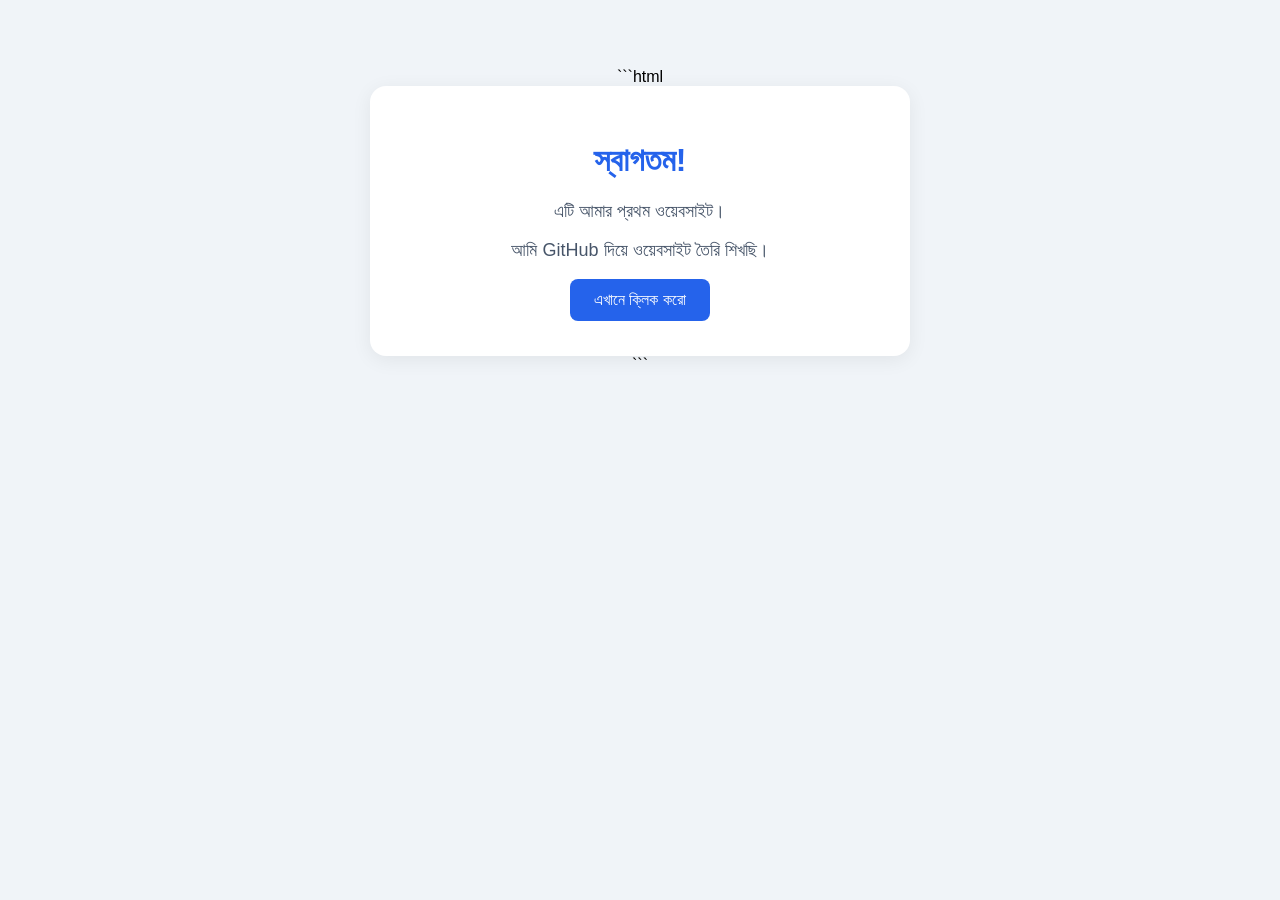
==== index.html @ 1d1d62ef "Add initial HTML structure for the website" ====
```html
<!DOCTYPE html>
<html lang="bn">
<head>
    <meta charset="UTF-8">
    <meta name="viewport" content="width=device-width, initial-scale=1.0">
    <title>আমার প্রথম ওয়েবসাইট</title>
    <style>
        body {
            font-family: Arial, sans-serif;
            background: #f0f4f8;
            text-align: center;
            padding: 60px 20px;
        }
        .card {
            max-width: 500px;
            margin: auto;
            padding: 35px 20px;
            background: white;
            border-radius: 16px;
            box-shadow: 0 4px 20px #0001;
        }
        h1 {
            color: #2563eb;
        }
        p {
            color: #475569;
            font-size: 18px;
        }
        button {
            background: #2563eb;
            color: white;
            border: none;
            padding: 12px 24px;
            border-radius: 8px;
            font-size: 16px;
            cursor: pointer;
        }
    </style>
</head>
<body>
    <div class="card">
        <h1>স্বাগতম!</h1>
        <p>এটি আমার প্রথম ওয়েবসাইট।</p>
        <p>আমি GitHub দিয়ে ওয়েবসাইট তৈরি শিখছি।</p>
        <button onclick="alert('অভিনন্দন! তোমার ওয়েবসাইট কাজ করছে!')">
            এখানে ক্লিক করো
        </button>
    </div>
</body>
</html>
```
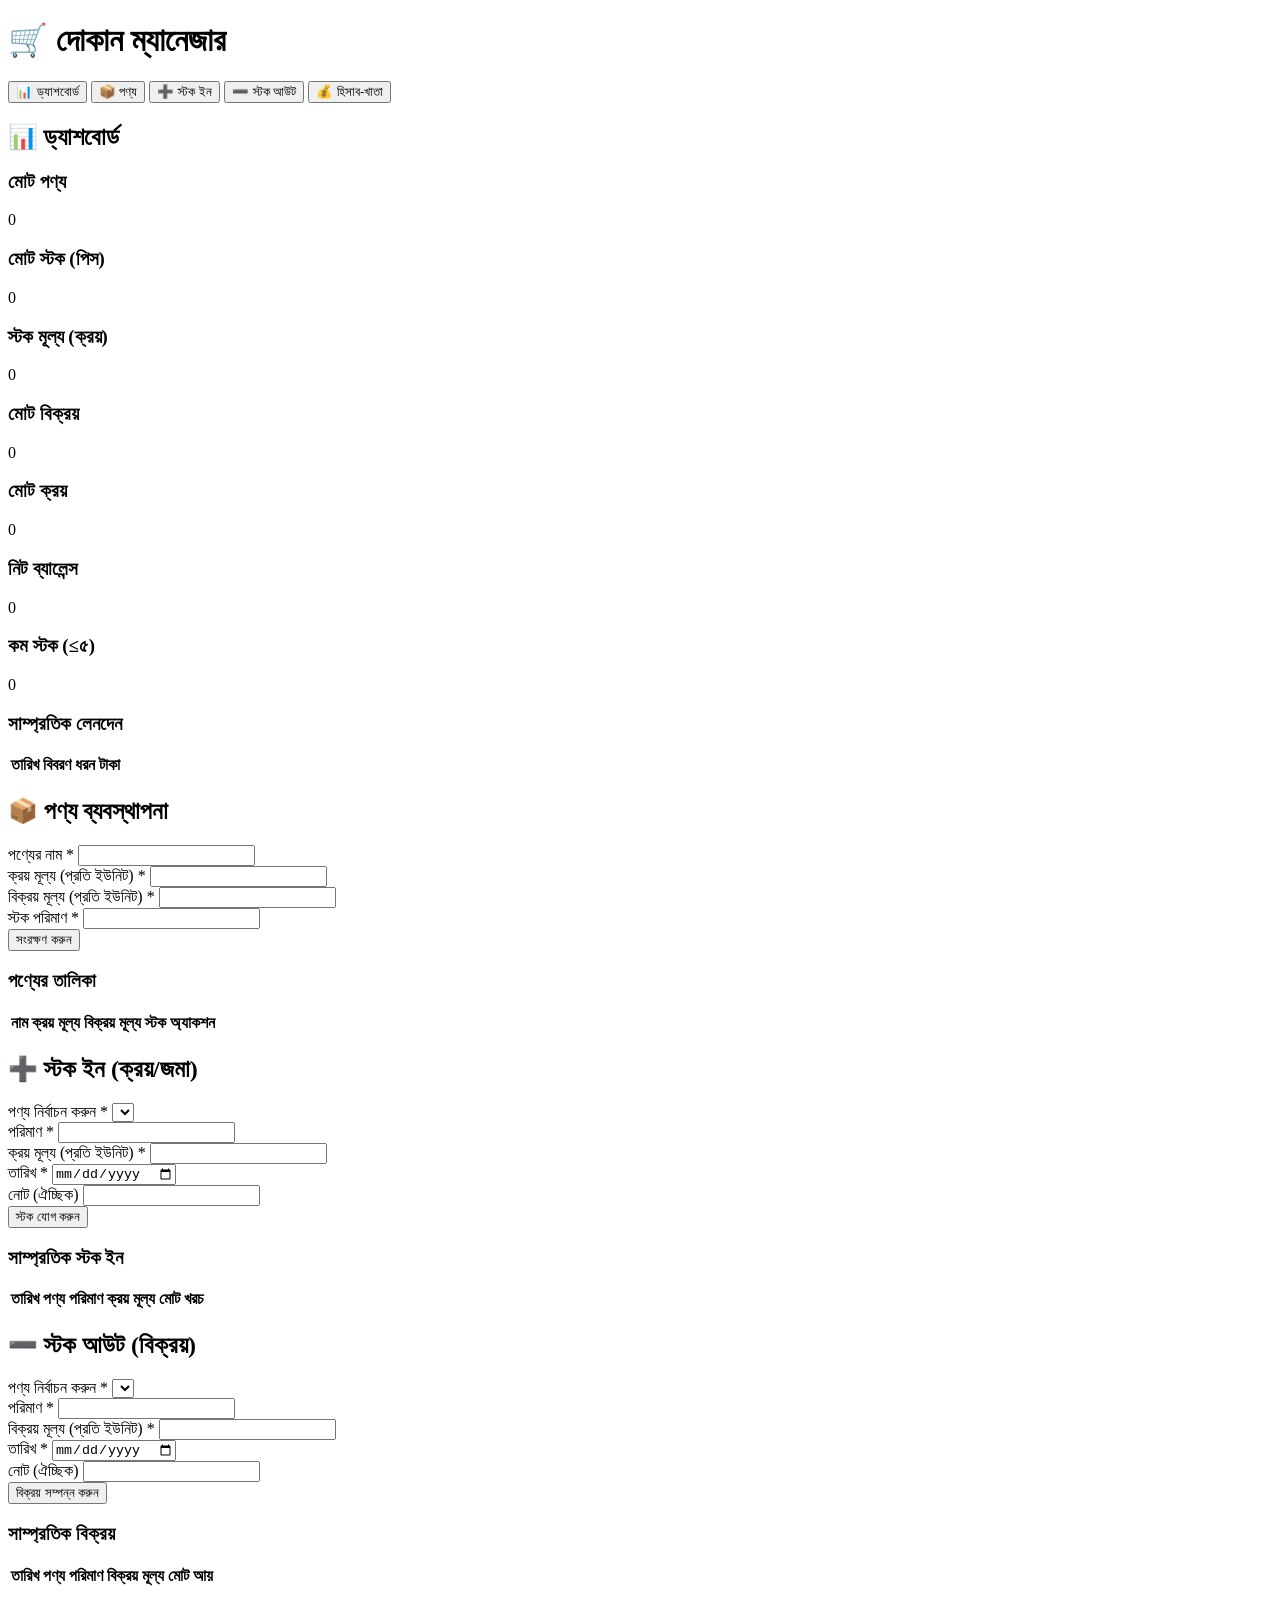
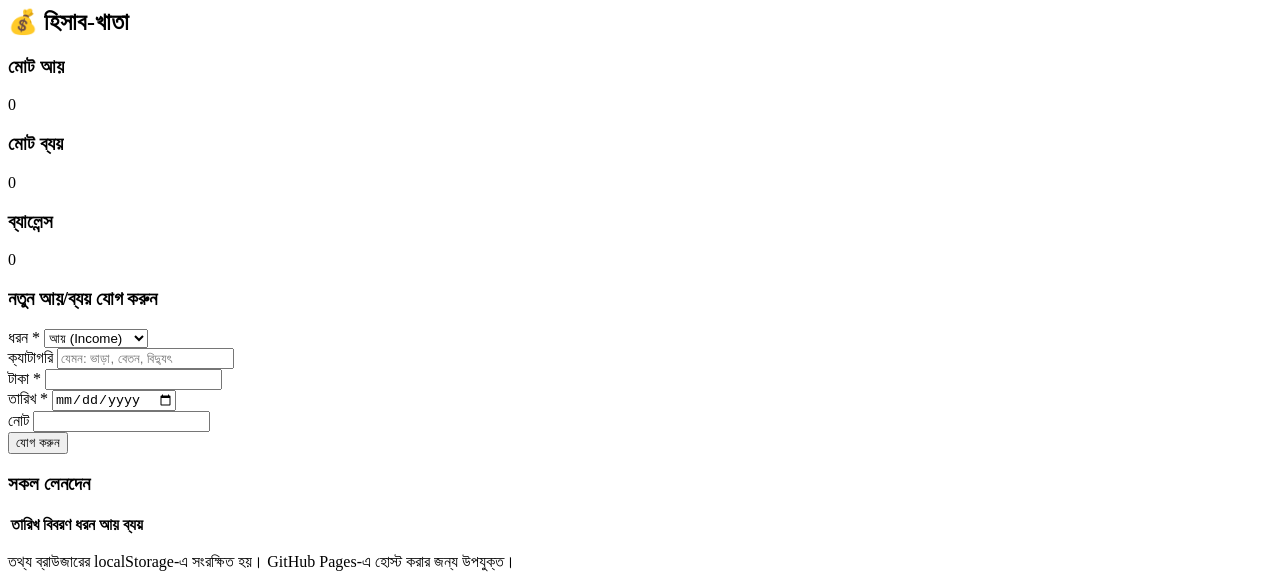
==== commit e716280f: "Add initial HTML structure for shop management app" ====
--- a/index.html
+++ b/index.html
@@ -1,52 +1,218 @@
-```html
 <!DOCTYPE html>
 <html lang="bn">
 <head>
-    <meta charset="UTF-8">
-    <meta name="viewport" content="width=device-width, initial-scale=1.0">
-    <title>আমার প্রথম ওয়েবসাইট</title>
-    <style>
-        body {
-            font-family: Arial, sans-serif;
-            background: #f0f4f8;
-            text-align: center;
-            padding: 60px 20px;
-        }
-        .card {
-            max-width: 500px;
-            margin: auto;
-            padding: 35px 20px;
-            background: white;
-            border-radius: 16px;
-            box-shadow: 0 4px 20px #0001;
-        }
-        h1 {
-            color: #2563eb;
-        }
-        p {
-            color: #475569;
-            font-size: 18px;
-        }
-        button {
-            background: #2563eb;
-            color: white;
-            border: none;
-            padding: 12px 24px;
-            border-radius: 8px;
-            font-size: 16px;
-            cursor: pointer;
-        }
-    </style>
+  <meta charset="UTF-8" />
+  <meta name="viewport" content="width=device-width, initial-scale=1.0" />
+  <title>দোকান ম্যানেজার - Shop & Stock Management</title>
+  <link rel="stylesheet" href="style.css" />
+  <link href="https://fonts.googleapis.com/css2?family=Noto+Sans+Bengali:wght@400;600;700&display=swap" rel="stylesheet" />
 </head>
 <body>
-    <div class="card">
-        <h1>স্বাগতম!</h1>
-        <p>এটি আমার প্রথম ওয়েবসাইট।</p>
-        <p>আমি GitHub দিয়ে ওয়েবসাইট তৈরি শিখছি।</p>
-        <button onclick="alert('অভিনন্দন! তোমার ওয়েবসাইট কাজ করছে!')">
-            এখানে ক্লিক করো
-        </button>
+  <header class="navbar">
+    <div class="nav-container">
+      <h1 class="logo">🛒 দোকান ম্যানেজার</h1>
+      <nav class="nav-links">
+        <button class="nav-btn active" data-target="dashboard">📊 ড্যাশবোর্ড</button>
+        <button class="nav-btn" data-target="products">📦 পণ্য</button>
+        <button class="nav-btn" data-target="stockin">➕ স্টক ইন</button>
+        <button class="nav-btn" data-target="stockout">➖ স্টক আউট</button>
+        <button class="nav-btn" data-target="hisab">💰 হিসাব-খাতা</button>
+      </nav>
     </div>
+  </header>
+
+  <main class="container">
+    <!-- Dashboard -->
+    <section id="dashboard" class="page active">
+      <h2>📊 ড্যাশবোর্ড</h2>
+      <div class="stats-grid">
+        <div class="stat-card"><h3>মোট পণ্য</h3><p id="stat-products">0</p></div>
+        <div class="stat-card"><h3>মোট স্টক (পিস)</h3><p id="stat-stock">0</p></div>
+        <div class="stat-card"><h3>স্টক মূল্য (ক্রয়)</h3><p id="stat-stock-value">0</p></div>
+        <div class="stat-card"><h3>মোট বিক্রয়</h3><p id="stat-sales">0</p></div>
+        <div class="stat-card"><h3>মোট ক্রয়</h3><p id="stat-purchase">0</p></div>
+        <div class="stat-card"><h3>নিট ব্যালেন্স</h3><p id="stat-balance">0</p></div>
+        <div class="stat-card warning"><h3>কম স্টক (≤৫)</h3><p id="stat-low">0</p></div>
+      </div>
+
+      <h3>সাম্প্রতিক লেনদেন</h3>
+      <div class="table-responsive">
+        <table class="data-table">
+          <thead>
+            <tr><th>তারিখ</th><th>বিবরণ</th><th>ধরন</th><th>টাকা</th></tr>
+          </thead>
+          <tbody id="recent-transactions"></tbody>
+        </table>
+      </div>
+    </section>
+
+    <!-- Products -->
+    <section id="products" class="page">
+      <h2>📦 পণ্য ব্যবস্থাপনা</h2>
+      <form id="product-form" class="card form-grid">
+        <input type="hidden" id="product-id" />
+        <div class="form-group">
+          <label for="p-name">পণ্যের নাম *</label>
+          <input type="text" id="p-name" required />
+        </div>
+        <div class="form-group">
+          <label for="p-cost">ক্রয় মূল্য (প্রতি ইউনিট) *</label>
+          <input type="number" id="p-cost" min="0" step="0.01" required />
+        </div>
+        <div class="form-group">
+          <label for="p-price">বিক্রয় মূল্য (প্রতি ইউনিট) *</label>
+          <input type="number" id="p-price" min="0" step="0.01" required />
+        </div>
+        <div class="form-group">
+          <label for="p-stock">স্টক পরিমাণ *</label>
+          <input type="number" id="p-stock" min="0" step="1" required />
+        </div>
+        <div class="form-actions">
+          <button type="submit" class="btn primary">সংরক্ষণ করুন</button>
+          <button type="button" id="cancel-edit" class="btn secondary" style="display:none;">বাতিল</button>
+        </div>
+      </form>
+
+      <h3>পণ্যের তালিকা</h3>
+      <div class="table-responsive">
+        <table class="data-table">
+          <thead>
+            <tr><th>নাম</th><th>ক্রয় মূল্য</th><th>বিক্রয় মূল্য</th><th>স্টক</th><th>অ্যাকশন</th></tr>
+          </thead>
+          <tbody id="product-list"></tbody>
+        </table>
+      </div>
+    </section>
+
+    <!-- Stock In -->
+    <section id="stockin" class="page">
+      <h2>➕ স্টক ইন (ক্রয়/জমা)</h2>
+      <form id="stockin-form" class="card form-grid">
+        <div class="form-group">
+          <label for="si-product">পণ্য নির্বাচন করুন *</label>
+          <select id="si-product" required></select>
+        </div>
+        <div class="form-group">
+          <label for="si-qty">পরিমাণ *</label>
+          <input type="number" id="si-qty" min="1" step="1" required />
+        </div>
+        <div class="form-group">
+          <label for="si-cost">ক্রয় মূল্য (প্রতি ইউনিট) *</label>
+          <input type="number" id="si-cost" min="0" step="0.01" required />
+        </div>
+        <div class="form-group">
+          <label for="si-date">তারিখ *</label>
+          <input type="date" id="si-date" required />
+        </div>
+        <div class="form-group full">
+          <label for="si-note">নোট (ঐচ্ছিক)</label>
+          <input type="text" id="si-note" />
+        </div>
+        <div class="form-actions">
+          <button type="submit" class="btn primary">স্টক যোগ করুন</button>
+        </div>
+      </form>
+
+      <h3>সাম্প্রতিক স্টক ইন</h3>
+      <div class="table-responsive">
+        <table class="data-table">
+          <thead><tr><th>তারিখ</th><th>পণ্য</th><th>পরিমাণ</th><th>ক্রয় মূল্য</th><th>মোট খরচ</th></tr></thead>
+          <tbody id="stockin-list"></tbody>
+        </table>
+      </div>
+    </section>
+
+    <!-- Stock Out -->
+    <section id="stockout" class="page">
+      <h2>➖ স্টক আউট (বিক্রয়)</h2>
+      <form id="stockout-form" class="card form-grid">
+        <div class="form-group">
+          <label for="so-product">পণ্য নির্বাচন করুন *</label>
+          <select id="so-product" required></select>
+        </div>
+        <div class="form-group">
+          <label for="so-qty">পরিমাণ *</label>
+          <input type="number" id="so-qty" min="1" step="1" required />
+        </div>
+        <div class="form-group">
+          <label for="so-price">বিক্রয় মূল্য (প্রতি ইউনিট) *</label>
+          <input type="number" id="so-price" min="0" step="0.01" required />
+        </div>
+        <div class="form-group">
+          <label for="so-date">তারিখ *</label>
+          <input type="date" id="so-date" required />
+        </div>
+        <div class="form-group full">
+          <label for="so-note">নোট (ঐচ্ছিক)</label>
+          <input type="text" id="so-note" />
+        </div>
+        <div class="form-actions">
+          <button type="submit" class="btn primary">বিক্রয় সম্পন্ন করুন</button>
+        </div>
+      </form>
+
+      <h3>সাম্প্রতিক বিক্রয়</h3>
+      <div class="table-responsive">
+        <table class="data-table">
+          <thead><tr><th>তারিখ</th><th>পণ্য</th><th>পরিমাণ</th><th>বিক্রয় মূল্য</th><th>মোট আয়</th></tr></thead>
+          <tbody id="stockout-list"></tbody>
+        </table>
+      </div>
+    </section>
+
+    <!-- Hisab -->
+    <section id="hisab" class="page">
+      <h2>💰 হিসাব-খাতা</h2>
+      <div class="stats-grid">
+        <div class="stat-card"><h3>মোট আয়</h3><p id="h-income">0</p></div>
+        <div class="stat-card"><h3>মোট ব্যয়</h3><p id="h-expense">0</p></div>
+        <div class="stat-card"><h3>ব্যালেন্স</h3><p id="h-balance">0</p></div>
+      </div>
+
+      <h3>নতুন আয়/ব্যয় যোগ করুন</h3>
+      <form id="manual-txn-form" class="card form-grid">
+        <div class="form-group">
+          <label for="mt-type">ধরন *</label>
+          <select id="mt-type" required>
+            <option value="income">আয় (Income)</option>
+            <option value="expense">ব্যয় (Expense)</option>
+          </select>
+        </div>
+        <div class="form-group">
+          <label for="mt-category">ক্যাটাগরি</label>
+          <input type="text" id="mt-category" placeholder="যেমন: ভাড়া, বেতন, বিদ্যুৎ" />
+        </div>
+        <div class="form-group">
+          <label for="mt-amount">টাকা *</label>
+          <input type="number" id="mt-amount" min="0" step="0.01" required />
+        </div>
+        <div class="form-group">
+          <label for="mt-date">তারিখ *</label>
+          <input type="date" id="mt-date" required />
+        </div>
+        <div class="form-group full">
+          <label for="mt-note">নোট</label>
+          <input type="text" id="mt-note" />
+        </div>
+        <div class="form-actions">
+          <button type="submit" class="btn primary">যোগ করুন</button>
+        </div>
+      </form>
+
+      <h3>সকল লেনদেন</h3>
+      <div class="table-responsive">
+        <table class="data-table">
+          <thead><tr><th>তারিখ</th><th>বিবরণ</th><th>ধরন</th><th>আয়</th><th>ব্যয়</th></tr></thead>
+          <tbody id="txn-list"></tbody>
+        </table>
+      </div>
+    </section>
+  </main>
+
+  <footer class="footer">
+    <p>তথ্য ব্রাউজারের localStorage-এ সংরক্ষিত হয়। GitHub Pages-এ হোস্ট করার জন্য উপযুক্ত।</p>
+  </footer>
+
+  <script src="app.js"></script>
 </body>
 </html>
-```
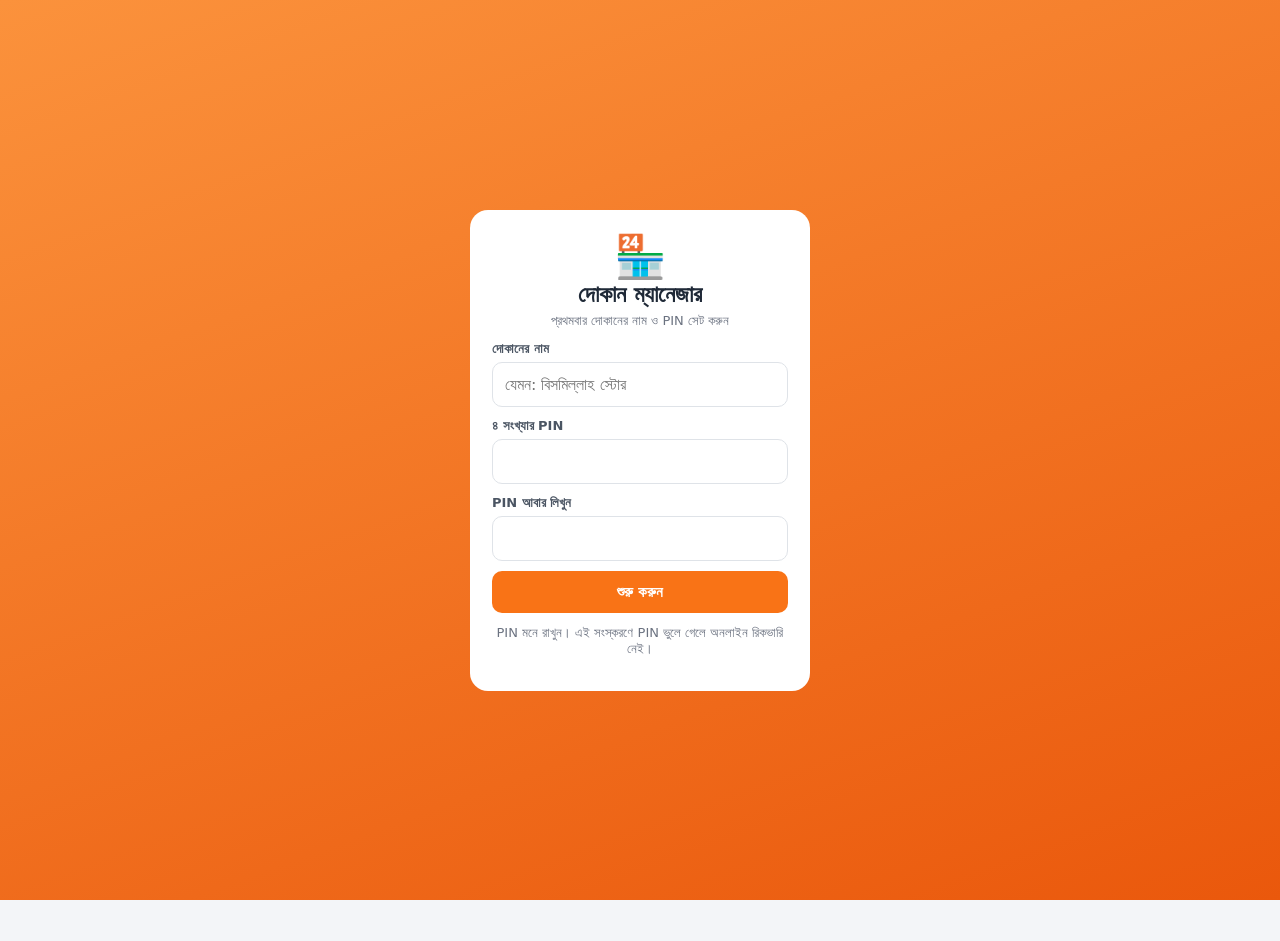
==== commit 19f9e92b: "Update index.html" ====
--- a/index.html
+++ b/index.html
@@ -1,218 +1,2370 @@
 <!DOCTYPE html>
 <html lang="bn">
 <head>
-  <meta charset="UTF-8" />
-  <meta name="viewport" content="width=device-width, initial-scale=1.0" />
-  <title>দোকান ম্যানেজার - Shop & Stock Management</title>
-  <link rel="stylesheet" href="style.css" />
-  <link href="https://fonts.googleapis.com/css2?family=Noto+Sans+Bengali:wght@400;600;700&display=swap" rel="stylesheet" />
+<meta charset="UTF-8">
+<meta name="viewport" content="width=device-width, initial-scale=1">
+<meta name="theme-color" content="#f97316">
+<title>দোকান ম্যানেজার</title>
+
+<style>
+:root {
+  --orange: #f97316;
+  --dark-orange: #ea580c;
+  --light-orange: #fff7ed;
+  --green: #16a34a;
+  --blue: #2563eb;
+  --purple: #9333ea;
+  --red: #dc2626;
+  --bg: #f3f5f8;
+  --text: #1f2937;
+  --muted: #6b7280;
+  --border: #e5e7eb;
+}
+
+* {
+  box-sizing: border-box;
+  -webkit-tap-highlight-color: transparent;
+}
+
+body {
+  margin: 0;
+  background: var(--bg);
+  color: var(--text);
+  font-family: "Noto Sans Bengali", system-ui, sans-serif;
+  font-size: 15px;
+  padding-bottom: 85px;
+}
+
+button, input, select {
+  font: inherit;
+}
+
+button {
+  cursor: pointer;
+}
+
+button:active {
+  opacity: .85;
+}
+
+header {
+  position: sticky;
+  top: 0;
+  z-index: 20;
+  display: flex;
+  justify-content: space-between;
+  align-items: center;
+  gap: 10px;
+  padding: 14px;
+  color: white;
+  background: var(--orange);
+}
+
+header h1 {
+  margin: 0;
+  font-size: 18px;
+}
+
+header small {
+  display: block;
+  opacity: .9;
+  font-size: 11px;
+}
+
+.header-buttons {
+  display: flex;
+  gap: 8px;
+}
+
+.icon-button {
+  width: 38px;
+  height: 38px;
+  border: 0;
+  border-radius: 10px;
+  color: white;
+  background: rgba(255,255,255,.2);
+  font-size: 18px;
+}
+
+.page {
+  display: none;
+  padding: 13px;
+}
+
+.page.active {
+  display: block;
+}
+
+.card {
+  margin-bottom: 12px;
+  padding: 14px;
+  border-radius: 14px;
+  background: white;
+  box-shadow: 0 2px 8px rgba(0,0,0,.04);
+}
+
+.card h3 {
+  margin: 0 0 10px;
+  font-size: 15px;
+}
+
+.stats {
+  display: grid;
+  grid-template-columns: repeat(2, 1fr);
+  gap: 9px;
+  margin-bottom: 12px;
+}
+
+.stat {
+  min-width: 0;
+  padding: 13px;
+  border-radius: 13px;
+  color: white;
+}
+
+.stat.blue { background: #2563eb; }
+.stat.green { background: #16a34a; }
+.stat.orange { background: #f97316; }
+.stat.purple { background: #9333ea; }
+
+.stat small {
+  display: block;
+  opacity: .92;
+  font-size: 12px;
+}
+
+.stat strong {
+  display: block;
+  margin-top: 4px;
+  font-size: 19px;
+  overflow-wrap: anywhere;
+}
+
+.quick {
+  display: grid;
+  grid-template-columns: repeat(2, 1fr);
+  gap: 9px;
+  margin-bottom: 12px;
+}
+
+.quick button {
+  padding: 13px 8px;
+  border: 0;
+  border-radius: 12px;
+  background: white;
+  color: var(--text);
+  font-weight: 700;
+  box-shadow: 0 2px 8px rgba(0,0,0,.04);
+}
+
+.quick button span {
+  display: block;
+  margin-bottom: 4px;
+  font-size: 22px;
+}
+
+label {
+  display: block;
+  margin: 11px 0 5px;
+  color: #4b5563;
+  font-size: 13px;
+  font-weight: 600;
+}
+
+input, select {
+  width: 100%;
+  padding: 12px;
+  border: 1px solid #dfe3e8;
+  border-radius: 10px;
+  background: white;
+  color: var(--text);
+  font-size: 16px;
+  outline: none;
+}
+
+input:focus, select:focus {
+  border-color: var(--orange);
+}
+
+.row {
+  display: flex;
+  gap: 9px;
+}
+
+.row > * {
+  flex: 1;
+  min-width: 0;
+}
+
+.button {
+  width: 100%;
+  margin-top: 10px;
+  padding: 12px;
+  border: 0;
+  border-radius: 10px;
+  background: var(--orange);
+  color: white;
+  font-weight: 700;
+}
+
+.button.green { background: var(--green); }
+.button.blue { background: var(--blue); }
+.button.red { background: var(--red); }
+
+.button.gray {
+  background: #eef0f3;
+  color: #4b5563;
+}
+
+.button.outline {
+  border: 1px solid #fed7aa;
+  background: white;
+  color: var(--dark-orange);
+}
+
+.tabs {
+  display: flex;
+  gap: 5px;
+  margin-bottom: 11px;
+  padding: 4px;
+  border-radius: 11px;
+  background: white;
+}
+
+.tabs button {
+  flex: 1;
+  min-width: 0;
+  padding: 9px 3px;
+  border: 0;
+  border-radius: 8px;
+  background: transparent;
+  color: var(--muted);
+  font-size: 13px;
+  font-weight: 700;
+}
+
+.tabs button.active {
+  background: var(--light-orange);
+  color: var(--dark-orange);
+}
+
+.list {
+  overflow: hidden;
+  border-radius: 13px;
+  background: white;
+}
+
+.list-row {
+  display: flex;
+  align-items: center;
+  gap: 10px;
+  width: 100%;
+  padding: 13px;
+  border: 0;
+  border-bottom: 1px solid #f0f1f3;
+  background: white;
+  color: var(--text);
+  text-align: left;
+}
+
+.list-row:last-child {
+  border-bottom: 0;
+}
+
+.avatar {
+  display: grid;
+  place-items: center;
+  width: 42px;
+  height: 42px;
+  flex-shrink: 0;
+  border-radius: 50%;
+  background: var(--light-orange);
+  color: var(--dark-orange);
+  font-weight: 700;
+}
+
+.item-main {
+  flex: 1;
+  min-width: 0;
+}
+
+.item-title {
+  overflow: hidden;
+  text-overflow: ellipsis;
+  white-space: nowrap;
+  font-weight: 700;
+}
+
+.item-sub {
+  margin-top: 3px;
+  color: var(--muted);
+  font-size: 12px;
+}
+
+.item-right {
+  text-align: right;
+  font-weight: 700;
+  white-space: nowrap;
+}
+
+.green-text { color: var(--green); }
+.red-text { color: var(--red); }
+.orange-text { color: var(--dark-orange); }
+.muted { color: var(--muted); }
+
+.empty {
+  padding: 35px 12px;
+  color: var(--muted);
+  text-align: center;
+}
+
+.empty .emoji {
+  margin-bottom: 8px;
+  font-size: 34px;
+  opacity: .5;
+}
+
+.chart {
+  display: flex;
+  align-items: flex-end;
+  gap: 8px;
+  height: 150px;
+  padding-top: 8px;
+}
+
+.chart-column {
+  display: flex;
+  flex: 1;
+  flex-direction: column;
+  justify-content: flex-end;
+  align-items: center;
+  min-width: 0;
+  height: 100%;
+}
+
+.bar-wrap {
+  display: flex;
+  align-items: flex-end;
+  justify-content: center;
+  width: 100%;
+  height: 110px;
+}
+
+.bar {
+  width: 60%;
+  min-width: 12px;
+  max-width: 32px;
+  border-radius: 6px 6px 0 0;
+  background: var(--blue);
+}
+
+.chart-label {
+  margin-top: 5px;
+  color: var(--muted);
+  font-size: 10px;
+  white-space: nowrap;
+}
+
+.chart-value {
+  color: var(--muted);
+  font-size: 10px;
+}
+
+.pie-row {
+  display: flex;
+  align-items: center;
+  gap: 20px;
+}
+
+.pie {
+  width: 125px;
+  height: 125px;
+  flex-shrink: 0;
+  border-radius: 50%;
+  background: #e5e7eb;
+}
+
+.legend {
+  color: var(--muted);
+  font-size: 13px;
+}
+
+.legend div {
+  margin: 6px 0;
+}
+
+.dot {
+  display: inline-block;
+  width: 10px;
+  height: 10px;
+  margin-right: 5px;
+  border-radius: 50%;
+}
+
+.summary {
+  margin-top: 12px;
+  padding: 12px;
+  border-radius: 11px;
+  background: var(--light-orange);
+}
+
+.summary-line {
+  display: flex;
+  justify-content: space-between;
+  gap: 10px;
+  padding: 3px 0;
+}
+
+.nav {
+  position: fixed;
+  right: 0;
+  bottom: 0;
+  left: 0;
+  z-index: 20;
+  display: flex;
+  padding-bottom: env(safe-area-inset-bottom);
+  border-top: 1px solid var(--border);
+  background: white;
+}
+
+.nav button {
+  flex: 1;
+  padding: 8px 2px;
+  border: 0;
+  background: transparent;
+  color: #9ca3af;
+  font-size: 11px;
+  font-weight: 700;
+}
+
+.nav button span {
+  display: block;
+  margin-bottom: 2px;
+  font-size: 20px;
+}
+
+.nav button.active {
+  color: var(--dark-orange);
+}
+
+.overlay {
+  position: fixed;
+  inset: 0;
+  z-index: 50;
+  display: none;
+  align-items: flex-end;
+  justify-content: center;
+  background: rgba(0,0,0,.48);
+}
+
+.overlay.show {
+  display: flex;
+}
+
+.sheet {
+  width: 100%;
+  max-width: 520px;
+  max-height: 90vh;
+  overflow-y: auto;
+  padding: 16px 16px calc(20px + env(safe-area-inset-bottom));
+  border-radius: 18px 18px 0 0;
+  background: white;
+}
+
+.sheet h3 {
+  margin: 0 0 8px;
+  font-size: 18px;
+}
+
+.grab {
+  width: 40px;
+  height: 4px;
+  margin: 0 auto 14px;
+  border-radius: 5px;
+  background: #e5e7eb;
+}
+
+.history-row {
+  display: flex;
+  justify-content: space-between;
+  gap: 10px;
+  padding: 10px 0;
+  border-bottom: 1px solid #f1f1f1;
+}
+
+.history-row:last-child {
+  border-bottom: 0;
+}
+
+#toast {
+  position: fixed;
+  right: 15px;
+  bottom: 90px;
+  left: 15px;
+  z-index: 110;
+  display: none;
+  width: fit-content;
+  max-width: 90%;
+  margin: auto;
+  padding: 10px 16px;
+  border-radius: 10px;
+  background: #222;
+  color: white;
+  text-align: center;
+  font-size: 13px;
+}
+
+#toast.show {
+  display: block;
+}
+
+#auth {
+  position: fixed;
+  inset: 0;
+  z-index: 100;
+  display: flex;
+  align-items: center;
+  justify-content: center;
+  padding: 20px;
+  background: linear-gradient(160deg, #fb923c, #ea580c);
+}
+
+#auth.hidden {
+  display: none;
+}
+
+.auth-card {
+  width: 100%;
+  max-width: 340px;
+  padding: 22px;
+  border-radius: 18px;
+  background: white;
+  text-align: center;
+}
+
+.auth-card h2 {
+  margin: 0 0 5px;
+}
+
+.auth-card p {
+  margin: 0 0 12px;
+  color: var(--muted);
+  font-size: 13px;
+}
+
+.auth-card label {
+  text-align: left;
+}
+
+.note {
+  color: var(--muted);
+  font-size: 12px;
+}
+
+@media (max-width: 350px) {
+  .stat strong { font-size: 16px; }
+  .pie { width: 100px; height: 100px; }
+}
+</style>
 </head>
+
 <body>
-  <header class="navbar">
-    <div class="nav-container">
-      <h1 class="logo">🛒 দোকান ম্যানেজার</h1>
-      <nav class="nav-links">
-        <button class="nav-btn active" data-target="dashboard">📊 ড্যাশবোর্ড</button>
-        <button class="nav-btn" data-target="products">📦 পণ্য</button>
-        <button class="nav-btn" data-target="stockin">➕ স্টক ইন</button>
-        <button class="nav-btn" data-target="stockout">➖ স্টক আউট</button>
-        <button class="nav-btn" data-target="hisab">💰 হিসাব-খাতা</button>
-      </nav>
+
+<!-- PIN -->
+<div id="auth">
+  <div class="auth-card" id="authBox"></div>
+</div>
+
+<header>
+  <div>
+    <h1 id="shopTitle">দোকান ম্যানেজার</h1>
+    <small>স্টক ও হিসাব একসাথে</small>
+  </div>
+
+  <div class="header-buttons">
+    <button class="icon-button" data-action="lock" aria-label="লক">🔒</button>
+    <button class="icon-button" data-action="go" data-page="settings" aria-label="সেটিংস">⚙️</button>
+  </div>
+</header>
+
+<!-- ড্যাশবোর্ড -->
+<section class="page active" id="page-dashboard">
+  <div class="stats" id="dashboardStats"></div>
+
+  <div class="quick">
+    <button data-action="transaction-form" data-type="sale">
+      <span>🛒</span>বিক্রয়
+    </button>
+
+    <button data-action="transaction-form" data-type="buy">
+      <span>📦</span>ক্রয়
+    </button>
+
+    <button data-action="cash-form">
+      <span>💰</span>খরচ / আয়
+    </button>
+
+    <button data-action="go" data-page="ledger">
+      <span>📒</span>বাকির খাতা
+    </button>
+  </div>
+
+  <div class="card">
+    <h3>গত ৭ দিনের বিক্রয়</h3>
+    <div class="chart" id="salesChart"></div>
+  </div>
+
+  <div class="card">
+    <h3>হিসাবের চিত্র</h3>
+    <div class="pie-row">
+      <div class="pie" id="pieChart"></div>
+      <div class="legend" id="pieLegend"></div>
     </div>
-  </header>
-
-  <main class="container">
-    <!-- Dashboard -->
-    <section id="dashboard" class="page active">
-      <h2>📊 ড্যাশবোর্ড</h2>
-      <div class="stats-grid">
-        <div class="stat-card"><h3>মোট পণ্য</h3><p id="stat-products">0</p></div>
-        <div class="stat-card"><h3>মোট স্টক (পিস)</h3><p id="stat-stock">0</p></div>
-        <div class="stat-card"><h3>স্টক মূল্য (ক্রয়)</h3><p id="stat-stock-value">0</p></div>
-        <div class="stat-card"><h3>মোট বিক্রয়</h3><p id="stat-sales">0</p></div>
-        <div class="stat-card"><h3>মোট ক্রয়</h3><p id="stat-purchase">0</p></div>
-        <div class="stat-card"><h3>নিট ব্যালেন্স</h3><p id="stat-balance">0</p></div>
-        <div class="stat-card warning"><h3>কম স্টক (≤৫)</h3><p id="stat-low">0</p></div>
+    <p class="note">বিক্রয়, ক্রয় ও খরচের মোট টাকার তুলনা।</p>
+  </div>
+
+  <div class="card">
+    <h3>স্টক কম</h3>
+    <div id="lowStock"></div>
+  </div>
+
+  <div class="card">
+    <h3>সাম্প্রতিক লেনদেন</h3>
+    <div id="recentTransactions"></div>
+  </div>
+</section>
+
+<!-- স্টক -->
+<section class="page" id="page-stock">
+  <button class="button" data-action="product-form">＋ নতুন পণ্য</button>
+
+  <div style="height:12px"></div>
+
+  <input id="stockSearch" placeholder="পণ্যের নাম খুঁজুন">
+
+  <div style="height:12px"></div>
+
+  <div class="list" id="stockList"></div>
+</section>
+
+<!-- বাকি -->
+<section class="page" id="page-ledger">
+  <div class="stats" id="ledgerStats"></div>
+
+  <div class="tabs">
+    <button class="active" data-action="ledger-tab" data-tab="all">সবাই</button>
+    <button data-action="ledger-tab" data-tab="customer">কাস্টমার</button>
+    <button data-action="ledger-tab" data-tab="supplier">সাপ্লায়ার</button>
+  </div>
+
+  <button class="button" data-action="party-form">＋ নতুন খাতা</button>
+
+  <div style="height:12px"></div>
+
+  <input id="partySearch" placeholder="নাম বা নম্বর খুঁজুন">
+
+  <div style="height:12px"></div>
+
+  <div class="list" id="partyList"></div>
+</section>
+
+<!-- রিপোর্ট -->
+<section class="page" id="page-report">
+  <div class="card">
+    <h3>রিপোর্টের সময়</h3>
+
+    <div class="row">
+      <div>
+        <label for="reportFrom">থেকে</label>
+        <input type="date" id="reportFrom">
       </div>
 
-      <h3>সাম্প্রতিক লেনদেন</h3>
-      <div class="table-responsive">
-        <table class="data-table">
-          <thead>
-            <tr><th>তারিখ</th><th>বিবরণ</th><th>ধরন</th><th>টাকা</th></tr>
-          </thead>
-          <tbody id="recent-transactions"></tbody>
-        </table>
+      <div>
+        <label for="reportTo">পর্যন্ত</label>
+        <input type="date" id="reportTo">
       </div>
-    </section>
-
-    <!-- Products -->
-    <section id="products" class="page">
-      <h2>📦 পণ্য ব্যবস্থাপনা</h2>
-      <form id="product-form" class="card form-grid">
-        <input type="hidden" id="product-id" />
-        <div class="form-group">
-          <label for="p-name">পণ্যের নাম *</label>
-          <input type="text" id="p-name" required />
+    </div>
+
+    <button class="button outline" data-action="report-month">এ মাস</button>
+  </div>
+
+  <div class="stats" id="reportStats"></div>
+
+  <div class="card">
+    <h3>Excel-এ হিসাব নিন</h3>
+    <p class="note">
+      CSV ফাইল Excel-এ খোলা যায়। প্রতিটি বাটন আলাদা ফাইল ডাউনলোড করবে।
+    </p>
+
+    <button class="button blue" data-action="export" data-kind="transactions">
+      লেনদেন CSV
+    </button>
+
+    <button class="button outline" data-action="export" data-kind="products">
+      পণ্য ও স্টক CSV
+    </button>
+
+    <button class="button outline" data-action="export" data-kind="parties">
+      বাকি হিসাব CSV
+    </button>
+  </div>
+
+  <div class="card">
+    <h3>লেনদেনের তালিকা</h3>
+    <div id="reportList"></div>
+  </div>
+</section>
+
+<!-- সেটিংস -->
+<section class="page" id="page-settings">
+  <div class="card">
+    <h3>দোকানের তথ্য</h3>
+
+    <label for="settingShop">দোকানের নাম</label>
+    <input id="settingShop" placeholder="দোকানের নাম">
+
+    <label for="settingPhone">মোবাইল নম্বর</label>
+    <input id="settingPhone" inputmode="tel" placeholder="017XXXXXXXX">
+
+    <button class="button" data-action="save-settings">সংরক্ষণ</button>
+  </div>
+
+  <div class="card">
+    <h3>নিরাপত্তা</h3>
+
+    <button class="button outline" data-action="pin-form">PIN পরিবর্তন</button>
+    <button class="button gray" data-action="lock">এখনই লক করুন</button>
+
+    <p class="note">
+      এই PIN সাধারণ স্ক্রিন লক। এটি তথ্য এনক্রিপ্ট করে না।
+    </p>
+  </div>
+
+  <div class="card">
+    <h3>ব্যাকআপ</h3>
+
+    <p class="note">
+      নিয়মিত ব্যাকআপ নিয়ে ফোনের বাইরে বা Google Drive-এ রাখুন।
+    </p>
+
+    <button class="button blue" data-action="backup">
+      ব্যাকআপ ডাউনলোড
+    </button>
+
+    <button class="button outline" data-action="choose-restore">
+      ব্যাকআপ ফেরত আনুন
+    </button>
+
+    <input type="file" id="restoreFile" accept=".json,application/json" hidden>
+  </div>
+</section>
+
+<nav class="nav">
+  <button class="active" data-action="go" data-page="dashboard">
+    <span>🏠</span>হোম
+  </button>
+
+  <button data-action="go" data-page="stock">
+    <span>📦</span>স্টক
+  </button>
+
+  <button data-action="go" data-page="ledger">
+    <span>📒</span>বাকি
+  </button>
+
+  <button data-action="go" data-page="report">
+    <span>📊</span>রিপোর্ট
+  </button>
+
+  <button data-action="go" data-page="settings">
+    <span>⚙️</span>আরো
+  </button>
+</nav>
+
+<div class="overlay" id="overlay">
+  <div class="sheet" id="sheet"></div>
+</div>
+
+<div id="toast"></div>
+
+<script>
+"use strict";
+
+const KEY = "shop_manager_dashboard_v1";
+const $ = id => document.getElementById(id);
+
+function emptyData() {
+  return {
+    shop: { name: "দোকান ম্যানেজার", phone: "" },
+    pin: "",
+    products: [],
+    parties: [],
+    transactions: [],
+    payments: [],
+    cash: []
+  };
+}
+
+let D = emptyData();
+let unlocked = false;
+let currentPage = "dashboard";
+let ledgerTab = "all";
+let selectedPartyId = "";
+let wrongAttempts = 0;
+let blockedUntil = 0;
+let lastActivity = Date.now();
+
+function load() {
+  const raw = localStorage.getItem(KEY);
+  if (!raw) return;
+
+  try {
+    const data = JSON.parse(raw);
+
+    if (
+      !data ||
+      !data.shop ||
+      !Array.isArray(data.products) ||
+      !Array.isArray(data.parties) ||
+      !Array.isArray(data.transactions) ||
+      !Array.isArray(data.payments) ||
+      !Array.isArray(data.cash)
+    ) {
+      throw new Error("Invalid data");
+    }
+
+    D = {
+      ...emptyData(),
+      ...data,
+      shop: {
+        ...emptyData().shop,
+        ...data.shop
+      }
+    };
+  } catch (error) {
+    alert("সংরক্ষিত তথ্য পড়া যায়নি। অ্যাপের তথ্য মুছে ফেলবেন না; আগে ব্যাকআপ খুঁজে দেখুন।");
+  }
+}
+
+function save() {
+  try {
+    localStorage.setItem(KEY, JSON.stringify(D));
+    return true;
+  } catch (error) {
+    alert("তথ্য সংরক্ষণ করা যায়নি। ডিভাইসে জায়গা ও ব্রাউজারের অনুমতি দেখুন।");
+    return false;
+  }
+}
+
+function id() {
+  return Date.now().toString(36) +
+    Math.random().toString(36).slice(2, 9);
+}
+
+function escapeHTML(value) {
+  return String(value ?? "")
+    .replace(/&/g, "&amp;")
+    .replace(/</g, "&lt;")
+    .replace(/>/g, "&gt;")
+    .replace(/"/g, "&quot;")
+    .replace(/'/g, "&#39;");
+}
+
+function bn(value) {
+  const digits = "০১২৩৪৫৬৭৮৯";
+  return String(value).replace(/[0-9]/g, n => digits[Number(n)]);
+}
+
+function englishDigits(value) {
+  const digits = "০১২৩৪৫৬৭৮৯";
+  return String(value || "").replace(/[০-৯]/g, n => digits.indexOf(n));
+}
+
+function format(value, decimals = 2) {
+  const n = Number(value);
+  return (Number.isFinite(n) ? n : 0).toLocaleString("en-US", {
+    maximumFractionDigits: decimals
+  });
+}
+
+function money(value) {
+  return "৳" + bn(format(value));
+}
+
+function quantity(value) {
+  return bn(format(value, 3));
+}
+
+function localDate(date = new Date()) {
+  return date.getFullYear() + "-" +
+    String(date.getMonth() + 1).padStart(2, "0") + "-" +
+    String(date.getDate()).padStart(2, "0");
+}
+
+function displayDate(value) {
+  const parts = String(value || "").split("-");
+  if (parts.length !== 3) return escapeHTML(value || "");
+  return bn(parts[2] + "/" + parts[1] + "/" + parts[0]);
+}
+
+function getNumber(elementId) {
+  const element = $(elementId);
+  if (!element || element.value.trim() === "") return 0;
+
+  const value = Number(element.value);
+  return Number.isFinite(value) ? value : NaN;
+}
+
+function nonNegative(value) {
+  return Number.isFinite(value) && value >= 0;
+}
+
+function roundMoney(value) {
+  return Math.round((value + Number.EPSILON) * 100) / 100;
+}
+
+function simpleHash(value) {
+  let h = 5381;
+  const text = "shop-lock-" + value;
+
+  for (let i = 0; i < text.length; i++) {
+    h = ((h << 5) + h) + text.charCodeAt(i);
+  }
+
+  return (h >>> 0).toString(36);
+}
+
+let toastTimer;
+
+function toast(message) {
+  $("toast").textContent = message;
+  $("toast").classList.add("show");
+
+  clearTimeout(toastTimer);
+  toastTimer = setTimeout(() => $("toast").classList.remove("show"), 2400);
+}
+
+function openSheet(html) {
+  $("sheet").innerHTML = '<div class="grab"></div>' + html;
+  $("overlay").classList.add("show");
+}
+
+function closeSheet() {
+  $("overlay").classList.remove("show");
+  $("sheet").innerHTML = "";
+}
+
+function empty(icon, title, detail = "") {
+  return `
+    <div class="empty">
+      <div class="emoji">${icon}</div>
+      <strong>${escapeHTML(title)}</strong>
+      ${detail ? `<div>${escapeHTML(detail)}</div>` : ""}
+    </div>
+  `;
+}
+
+/* ---------- PIN ---------- */
+
+function setupScreen() {
+  $("auth").classList.remove("hidden");
+
+  $("authBox").innerHTML = `
+    <div style="font-size:42px">🏪</div>
+    <h2>দোকান ম্যানেজার</h2>
+    <p>প্রথমবার দোকানের নাম ও PIN সেট করুন</p>
+
+    <label for="setupShop">দোকানের নাম</label>
+    <input id="setupShop" placeholder="যেমন: বিসমিল্লাহ স্টোর">
+
+    <label for="setupPin">৪ সংখ্যার PIN</label>
+    <input id="setupPin" type="password" inputmode="numeric" maxlength="4">
+
+    <label for="setupPin2">PIN আবার লিখুন</label>
+    <input id="setupPin2" type="password" inputmode="numeric" maxlength="4">
+
+    <button class="button" data-action="setup">শুরু করুন</button>
+
+    <p class="note" style="margin-top:12px">
+      PIN মনে রাখুন। এই সংস্করণে PIN ভুলে গেলে অনলাইন রিকভারি নেই।
+    </p>
+  `;
+}
+
+function finishSetup() {
+  const name = $("setupShop").value.trim();
+  const pin = englishDigits($("setupPin").value.trim());
+  const pin2 = englishDigits($("setupPin2").value.trim());
+
+  if (!name) return toast("দোকানের নাম লিখুন।");
+  if (!/^\d{4}$/.test(pin)) return toast("৪ সংখ্যার PIN দিন।");
+  if (pin !== pin2) return toast("দুটি PIN মিলছে না।");
+
+  D.shop.name = name;
+  D.pin = simpleHash(pin);
+
+  if (!save()) return;
+
+  unlock();
+}
+
+function loginScreen() {
+  $("auth").classList.remove("hidden");
+
+  $("authBox").innerHTML = `
+    <div style="font-size:42px">🔒</div>
+    <h2>${escapeHTML(D.shop.name)}</h2>
+    <p>PIN দিয়ে প্রবেশ করুন</p>
+
+    <label for="loginPin">৪ সংখ্যার PIN</label>
+    <input id="loginPin" type="password" inputmode="numeric" maxlength="4">
+
+    <button class="button" data-action="login">প্রবেশ করুন</button>
+  `;
+}
+
+function login() {
+  if (Date.now() < blockedUntil) {
+    return toast("কিছুক্ষণ অপেক্ষা করে আবার চেষ্টা করুন।");
+  }
+
+  const pin = englishDigits($("loginPin").value.trim());
+
+  if (simpleHash(pin) !== D.pin) {
+    wrongAttempts++;
+
+    if (wrongAttempts >= 5) {
+      blockedUntil = Date.now() + 30000;
+      wrongAttempts = 0;
+      toast("৫ বার ভুল। ৩০ সেকেন্ড অপেক্ষা করুন।");
+    } else {
+      toast("PIN ভুল হয়েছে।");
+    }
+
+    $("loginPin").value = "";
+    return;
+  }
+
+  wrongAttempts = 0;
+  unlock();
+}
+
+function unlock() {
+  unlocked = true;
+  lastActivity = Date.now();
+  $("auth").classList.add("hidden");
+  setMonth();
+  go("dashboard");
+}
+
+function lock() {
+  unlocked = false;
+  closeSheet();
+  loginScreen();
+}
+
+["click", "keydown", "touchstart", "input"].forEach(name => {
+  document.addEventListener(name, () => {
+    lastActivity = Date.now();
+  }, { passive: true });
+});
+
+setInterval(() => {
+  if (unlocked && Date.now() - lastActivity > 3 * 60 * 1000) {
+    lock();
+  }
+}, 5000);
+
+/* ---------- নেভিগেশন ---------- */
+
+function go(page) {
+  if (!unlocked) return;
+
+  currentPage = page;
+
+  document.querySelectorAll(".page").forEach(element => {
+    element.classList.toggle("active", element.id === "page-" + page);
+  });
+
+  document.querySelectorAll(".nav button").forEach(element => {
+    element.classList.toggle("active", element.dataset.page === page);
+  });
+
+  $("shopTitle").textContent = D.shop.name;
+
+  if (page === "dashboard") renderDashboard();
+  if (page === "stock") renderStock();
+  if (page === "ledger") renderLedger();
+  if (page === "report") renderReport();
+  if (page === "settings") renderSettings();
+
+  window.scrollTo(0, 0);
+}
+
+/* ---------- হিসাব ---------- */
+
+function totals(from = "", to = "") {
+  const inRange = date => (!from || date >= from) && (!to || date <= to);
+
+  const result = {
+    sales: 0,
+    purchases: 0,
+    profit: 0,
+    expenses: 0,
+    income: 0
+  };
+
+  for (const t of D.transactions) {
+    if (!inRange(t.date)) continue;
+
+    if (t.type === "sale") {
+      result.sales += Number(t.total) || 0;
+      result.profit +=
+        ((Number(t.rate) || 0) - (Number(t.cost) || 0)) *
+        (Number(t.qty) || 0);
+    }
+
+    if (t.type === "buy") {
+      result.purchases += Number(t.total) || 0;
+    }
+  }
+
+  for (const item of D.cash) {
+    if (!inRange(item.date)) continue;
+
+    if (item.type === "expense") {
+      result.expenses += Number(item.amount) || 0;
+    } else {
+      result.income += Number(item.amount) || 0;
+    }
+  }
+
+  result.net = result.profit + result.income - result.expenses;
+
+  return result;
+}
+
+function partyBalance(partyId) {
+  let balance = 0;
+
+  for (const t of D.transactions) {
+    if (t.partyId !== partyId) continue;
+
+    const due = Number(t.due) || 0;
+    balance += t.type === "sale" ? due : -due;
+  }
+
+  for (const p of D.payments) {
+    if (p.partyId !== partyId) continue;
+
+    const amount = Number(p.amount) || 0;
+    balance += p.type === "in" ? -amount : amount;
+  }
+
+  return roundMoney(balance);
+}
+
+function allBalances() {
+  let get = 0;
+  let give = 0;
+
+  for (const party of D.parties) {
+    const value = partyBalance(party.id);
+    if (value > 0) get += value;
+    if (value < 0) give += -value;
+  }
+
+  return { get, give };
+}
+
+/* ---------- ড্যাশবোর্ড ---------- */
+
+function renderDashboard() {
+  $("shopTitle").textContent = D.shop.name;
+
+  const t = totals();
+  const balances = allBalances();
+
+  $("dashboardStats").innerHTML = `
+    <div class="stat blue">
+      <small>মোট বিক্রয়</small>
+      <strong>${money(t.sales)}</strong>
+    </div>
+
+    <div class="stat green">
+      <small>আনুমানিক লাভ</small>
+      <strong>${money(t.net)}</strong>
+    </div>
+
+    <div class="stat orange">
+      <small>মোট খরচ</small>
+      <strong>${money(t.expenses)}</strong>
+    </div>
+
+    <div class="stat purple">
+      <small>মোট পাবো</small>
+      <strong>${money(balances.get)}</strong>
+    </div>
+  `;
+
+  renderSalesChart();
+  renderPie(t);
+
+  const low = D.products.filter(p => Number(p.qty) <= Number(p.low || 0));
+
+  $("lowStock").innerHTML = low.length
+    ? low.slice(0, 8).map(p => `
+        <div class="history-row">
+          <span>${escapeHTML(p.name)}</span>
+          <strong class="red-text">
+            ${quantity(p.qty)} ${escapeHTML(p.unit)}
+          </strong>
         </div>
-        <div class="form-group">
-          <label for="p-cost">ক্রয় মূল্য (প্রতি ইউনিট) *</label>
-          <input type="number" id="p-cost" min="0" step="0.01" required />
+      `).join("")
+    : '<div class="muted">স্টক কম এমন কোনো পণ্য নেই।</div>';
+
+  const recent = D.transactions.slice().reverse().slice(0, 6);
+
+  $("recentTransactions").innerHTML = recent.length
+    ? recent.map(t => `
+        <div class="history-row">
+          <div>
+            <strong>${t.type === "sale" ? "বিক্রয়" : "ক্রয়"} · ${escapeHTML(t.productName)}</strong>
+            <div class="item-sub">${displayDate(t.date)}</div>
+          </div>
+          <strong>${money(t.total)}</strong>
         </div>
-        <div class="form-group">
-          <label for="p-price">বিক্রয় মূল্য (প্রতি ইউনিট) *</label>
-          <input type="number" id="p-price" min="0" step="0.01" required />
+      `).join("")
+    : '<div class="muted">এখনো কোনো লেনদেন নেই।</div>';
+}
+
+function renderSalesChart() {
+  const days = [];
+
+  for (let i = 6; i >= 0; i--) {
+    const date = new Date();
+    date.setDate(date.getDate() - i);
+    const key = localDate(date);
+
+    const sum = D.transactions
+      .filter(t => t.type === "sale" && t.date === key)
+      .reduce((total, t) => total + (Number(t.total) || 0), 0);
+
+    days.push({ key, sum });
+  }
+
+  const max = Math.max(1, ...days.map(day => day.sum));
+
+  $("salesChart").innerHTML = days.map(day => {
+    const height = day.sum > 0 ? Math.max(4, day.sum / max * 100) : 0;
+
+    return `
+      <div class="chart-column">
+        <div class="chart-value">${day.sum ? bn(format(day.sum, 0)) : ""}</div>
+        <div class="bar-wrap">
+          <div class="bar" style="height:${height}%"></div>
         </div>
-        <div class="form-group">
-          <label for="p-stock">স্টক পরিমাণ *</label>
-          <input type="number" id="p-stock" min="0" step="1" required />
+        <div class="chart-label">${bn(day.key.slice(8))}</div>
+      </div>
+    `;
+  }).join("");
+}
+
+function renderPie(t) {
+  const sale = Math.max(0, t.sales);
+  const buy = Math.max(0, t.purchases);
+  const expense = Math.max(0, t.expenses);
+  const total = sale + buy + expense;
+
+  if (total > 0) {
+    const a = sale / total * 100;
+    const b = (sale + buy) / total * 100;
+
+    $("pieChart").style.background =
+      `conic-gradient(#2563eb 0 ${a}%, #16a34a ${a}% ${b}%, #f97316 ${b}% 100%)`;
+  } else {
+    $("pieChart").style.background = "#e5e7eb";
+  }
+
+  $("pieLegend").innerHTML = `
+    <div><span class="dot" style="background:#2563eb"></span>বিক্রয় ${money(sale)}</div>
+    <div><span class="dot" style="background:#16a34a"></span>ক্রয় ${money(buy)}</div>
+    <div><span class="dot" style="background:#f97316"></span>খরচ ${money(expense)}</div>
+  `;
+}
+
+/* ---------- পণ্য ---------- */
+
+function renderStock() {
+  const query = $("stockSearch").value.trim().toLowerCase();
+
+  const products = D.products.filter(p =>
+    p.name.toLowerCase().includes(query)
+  );
+
+  if (!products.length) {
+    $("stockList").innerHTML = empty(
+      "📦",
+      "কোনো পণ্য নেই",
+      "নতুন পণ্য বাটনে চাপ দিয়ে পণ্য যোগ করুন।"
+    );
+    return;
+  }
+
+  $("stockList").innerHTML = products.map(p => {
+    const low = Number(p.qty) <= Number(p.low || 0);
+
+    return `
+      <button class="list-row" data-action="product-details" data-id="${escapeHTML(p.id)}">
+        <div class="avatar">${escapeHTML(Array.from(p.name)[0] || "?")}</div>
+
+        <div class="item-main">
+          <div class="item-title">${escapeHTML(p.name)}</div>
+          <div class="item-sub">বিক্রয়: ${money(p.sell)}</div>
         </div>
-        <div class="form-actions">
-          <button type="submit" class="btn primary">সংরক্ষণ করুন</button>
-          <button type="button" id="cancel-edit" class="btn secondary" style="display:none;">বাতিল</button>
+
+        <div class="item-right ${low ? "red-text" : ""}">
+          ${quantity(p.qty)} ${escapeHTML(p.unit)}
+          <div class="item-sub">${low ? "স্টক কম" : "স্টক আছে"}</div>
         </div>
-      </form>
-
-      <h3>পণ্যের তালিকা</h3>
-      <div class="table-responsive">
-        <table class="data-table">
-          <thead>
-            <tr><th>নাম</th><th>ক্রয় মূল্য</th><th>বিক্রয় মূল্য</th><th>স্টক</th><th>অ্যাকশন</th></tr>
-          </thead>
-          <tbody id="product-list"></tbody>
-        </table>
+      </button>
+    `;
+  }).join("");
+}
+
+function productForm(productId = "") {
+  const p = D.products.find(item => item.id === productId);
+  const units = ["পিস", "কেজি", "লিটার", "প্যাকেট", "বস্তা", "ডজন", "বক্স", "গ্রাম"];
+
+  openSheet(`
+    <h3>${p ? "পণ্য পরিবর্তন" : "নতুন পণ্য"}</h3>
+
+    <label for="pName">পণ্যের নাম</label>
+    <input id="pName" value="${escapeHTML(p?.name || "")}" placeholder="যেমন: চাল">
+
+    <div class="row">
+      <div>
+        <label for="pUnit">একক</label>
+        <select id="pUnit">
+          ${units.map(unit => `
+            <option ${p?.unit === unit ? "selected" : ""}>${escapeHTML(unit)}</option>
+          `).join("")}
+        </select>
       </div>
-    </section>
-
-    <!-- Stock In -->
-    <section id="stockin" class="page">
-      <h2>➕ স্টক ইন (ক্রয়/জমা)</h2>
-      <form id="stockin-form" class="card form-grid">
-        <div class="form-group">
-          <label for="si-product">পণ্য নির্বাচন করুন *</label>
-          <select id="si-product" required></select>
+
+      <div>
+        <label for="pQty">বর্তমান স্টক</label>
+        <input id="pQty" type="number" min="0" step="any"
+          value="${p ? escapeHTML(p.qty) : ""}" placeholder="পরিমাণ">
+      </div>
+    </div>
+
+    <div class="row">
+      <div>
+        <label for="pBuy">ক্রয় মূল্য</label>
+        <input id="pBuy" type="number" min="0" step="any"
+          value="${p ? escapeHTML(p.buy) : ""}" placeholder="দাম">
+      </div>
+
+      <div>
+        <label for="pSell">বিক্রয় মূল্য</label>
+        <input id="pSell" type="number" min="0" step="any"
+          value="${p ? escapeHTML(p.sell) : ""}" placeholder="দাম">
+      </div>
+    </div>
+
+    <label for="pLow">কত কম হলে সতর্ক করবে</label>
+    <input id="pLow" type="number" min="0" step="any"
+      value="${p ? escapeHTML(p.low) : ""}" placeholder="ঐচ্ছিক">
+
+    <button class="button" data-action="save-product" data-id="${escapeHTML(productId)}">
+      সংরক্ষণ করুন
+    </button>
+
+    <button class="button gray" data-action="close">বাতিল</button>
+  `);
+}
+
+function saveProduct(productId) {
+  const name = $("pName").value.trim();
+  const qty = getNumber("pQty");
+  const buy = getNumber("pBuy");
+  const sell = getNumber("pSell");
+  const low = getNumber("pLow");
+
+  if (!name) return toast("পণ্যের নাম লিখুন।");
+
+  if (![qty, buy, sell, low].every(nonNegative)) {
+    return toast("সঠিক পরিমাণ ও দাম লিখুন।");
+  }
+
+  const values = {
+    name,
+    unit: $("pUnit").value,
+    qty,
+    buy,
+    sell,
+    low
+  };
+
+  if (productId) {
+    const p = D.products.find(item => item.id === productId);
+    if (!p) return toast("পণ্য পাওয়া যায়নি।");
+    Object.assign(p, values);
+  } else {
+    D.products.push({ id: id(), ...values });
+  }
+
+  if (!save()) return;
+
+  closeSheet();
+  renderStock();
+  toast("পণ্য সংরক্ষিত।");
+}
+
+function productDetails(productId) {
+  const p = D.products.find(item => item.id === productId);
+  if (!p) return toast("পণ্য পাওয়া যায়নি।");
+
+  openSheet(`
+    <h3>${escapeHTML(p.name)}</h3>
+
+    <div class="summary">
+      <div class="summary-line">
+        <span>স্টক</span>
+        <strong>${quantity(p.qty)} ${escapeHTML(p.unit)}</strong>
+      </div>
+      <div class="summary-line">
+        <span>ক্রয় মূল্য</span>
+        <strong>${money(p.buy)}</strong>
+      </div>
+      <div class="summary-line">
+        <span>বিক্রয় মূল্য</span>
+        <strong>${money(p.sell)}</strong>
+      </div>
+    </div>
+
+    <button class="button green" data-action="transaction-form"
+      data-type="sale" data-id="${escapeHTML(p.id)}">বিক্রয় করুন</button>
+
+    <button class="button" data-action="transaction-form"
+      data-type="buy" data-id="${escapeHTML(p.id)}">মাল কিনুন</button>
+
+    <button class="button outline" data-action="product-form"
+      data-id="${escapeHTML(p.id)}">তথ্য পরিবর্তন</button>
+
+    <button class="button gray" data-action="close">বন্ধ করুন</button>
+  `);
+}
+
+/* ---------- কাস্টমার ও সাপ্লায়ার ---------- */
+
+function renderLedger() {
+  const balances = allBalances();
+
+  $("ledgerStats").innerHTML = `
+    <div class="stat green">
+      <small>মোট পাবো</small>
+      <strong>${money(balances.get)}</strong>
+    </div>
+    <div class="stat orange">
+      <small>মোট দিবো</small>
+      <strong>${money(balances.give)}</strong>
+    </div>
+  `;
+
+  document.querySelectorAll('[data-action="ledger-tab"]').forEach(button => {
+    button.classList.toggle("active", button.dataset.tab === ledgerTab);
+  });
+
+  const query = $("partySearch").value.trim().toLowerCase();
+
+  const parties = D.parties.filter(p => {
+    const typeMatch = ledgerTab === "all" || p.type === ledgerTab;
+    const searchMatch =
+      p.name.toLowerCase().includes(query) ||
+      String(p.phone || "").includes(query);
+
+    return typeMatch && searchMatch;
+  });
+
+  if (!parties.length) {
+    $("partyList").innerHTML = empty(
+      "📒",
+      "কোনো খাতা নেই",
+      "কাস্টমার বা সাপ্লায়ার যোগ করুন।"
+    );
+    return;
+  }
+
+  $("partyList").innerHTML = parties.map(p => {
+    const value = partyBalance(p.id);
+    const text = value > 0 ? "পাবো" : value < 0 ? "দিবো" : "বাকি নেই";
+    const color = value > 0 ? "green-text" : value < 0 ? "red-text" : "muted";
+
+    return `
+      <button class="list-row" data-action="party-details" data-id="${escapeHTML(p.id)}">
+        <div class="avatar">${escapeHTML(Array.from(p.name)[0] || "?")}</div>
+
+        <div class="item-main">
+          <div class="item-title">${escapeHTML(p.name)}</div>
+          <div class="item-sub">
+            ${p.type === "customer" ? "কাস্টমার" : "সাপ্লায়ার"}
+            ${p.phone ? " · " + escapeHTML(p.phone) : ""}
+          </div>
         </div>
-        <div class="form-group">
-          <label for="si-qty">পরিমাণ *</label>
-          <input type="number" id="si-qty" min="1" step="1" required />
+
+        <div class="item-right ${color}">
+          ${money(Math.abs(value))}
+          <div class="item-sub ${color}">${text}</div>
         </div>
-        <div class="form-group">
-          <label for="si-cost">ক্রয় মূল্য (প্রতি ইউনিট) *</label>
-          <input type="number" id="si-cost" min="0" step="0.01" required />
+      </button>
+    `;
+  }).join("");
+}
+
+function partyForm(partyId = "") {
+  const p = D.parties.find(item => item.id === partyId);
+
+  openSheet(`
+    <h3>${p ? "খাতার তথ্য পরিবর্তন" : "নতুন খাতা"}</h3>
+
+    <label for="partyName">নাম</label>
+    <input id="partyName" value="${escapeHTML(p?.name || "")}"
+      placeholder="যেমন: করিম">
+
+    <label for="partyPhone">মোবাইল নম্বর</label>
+    <input id="partyPhone" inputmode="tel"
+      value="${escapeHTML(p?.phone || "")}" placeholder="017XXXXXXXX">
+
+    <label for="partyType">ধরন</label>
+    <select id="partyType">
+      <option value="customer" ${!p || p.type === "customer" ? "selected" : ""}>
+        কাস্টমার
+      </option>
+      <option value="supplier" ${p?.type === "supplier" ? "selected" : ""}>
+        সাপ্লায়ার
+      </option>
+    </select>
+
+    <button class="button" data-action="save-party" data-id="${escapeHTML(partyId)}">
+      সংরক্ষণ করুন
+    </button>
+
+    <button class="button gray" data-action="close">বাতিল</button>
+  `);
+}
+
+function saveParty(partyId) {
+  const name = $("partyName").value.trim();
+  const phone = $("partyPhone").value.trim();
+  const type = $("partyType").value;
+
+  if (!name) return toast("নাম লিখুন।");
+
+  if (partyId) {
+    const p = D.parties.find(item => item.id === partyId);
+    if (!p) return toast("খাতা পাওয়া যায়নি।");
+    Object.assign(p, { name, phone, type });
+  } else {
+    D.parties.push({ id: id(), name, phone, type });
+  }
+
+  if (!save()) return;
+
+  closeSheet();
+  renderLedger();
+  toast("খাতা সংরক্ষিত।");
+}
+
+function partyDetails(partyId) {
+  const p = D.parties.find(item => item.id === partyId);
+  if (!p) return toast("খাতা পাওয়া যায়নি।");
+
+  selectedPartyId = partyId;
+
+  const balance = partyBalance(partyId);
+  const label = balance > 0 ? "আপনি পাবেন" : balance < 0 ? "আপনাকে দিতে হবে" : "কোনো বাকি নেই";
+  const color = balance > 0 ? "green-text" : balance < 0 ? "red-text" : "muted";
+
+  const history = [
+    ...D.transactions
+      .filter(t => t.partyId === partyId)
+      .map(t => ({ ...t, category: "transaction" })),
+    ...D.payments
+      .filter(t => t.partyId === partyId)
+      .map(t => ({ ...t, category: "payment" }))
+  ].sort((a, b) => (b.date || "").localeCompare(a.date || ""));
+
+  openSheet(`
+    <h3>${escapeHTML(p.name)}</h3>
+
+    <div class="item-sub">
+      ${p.type === "customer" ? "কাস্টমার" : "সাপ্লায়ার"}
+      · ${p.phone ? escapeHTML(p.phone) : "নম্বর নেই"}
+    </div>
+
+    <div class="summary" style="text-align:center">
+      <div class="${color}">${label}</div>
+      <strong class="${color}" style="font-size:26px">${money(Math.abs(balance))}</strong>
+    </div>
+
+    <div class="row">
+      <button class="button green" data-action="payment-form" data-type="in">টাকা পেলাম</button>
+      <button class="button" data-action="payment-form" data-type="out">টাকা দিলাম</button>
+    </div>
+
+    <div class="row">
+      <button class="button outline" data-action="reminder" data-type="wa">WhatsApp</button>
+      <button class="button outline" data-action="reminder" data-type="sms">SMS</button>
+    </div>
+
+    <button class="button gray" data-action="party-form" data-id="${escapeHTML(p.id)}">
+      তথ্য পরিবর্তন
+    </button>
+
+    <h3 style="margin-top:18px">লেনদেনের ইতিহাস</h3>
+
+    ${history.length ? history.slice(0, 50).map(item => `
+      <div class="history-row">
+        <div>
+          <strong>
+            ${item.category === "payment"
+              ? (item.type === "in" ? "টাকা পেলাম" : "টাকা দিলাম")
+              : (item.type === "sale" ? "বিক্রয়" : "ক্রয়") + " · " + escapeHTML(item.productName)}
+          </strong>
+          <div class="item-sub">${displayDate(item.date)}</div>
         </div>
-        <div class="form-group">
-          <label for="si-date">তারিখ *</label>
-          <input type="date" id="si-date" required />
+        <strong>${money(item.category === "payment" ? item.amount : item.total)}</strong>
+      </div>
+    `).join("") : '<div class="muted">এখনো কোনো লেনদেন নেই।</div>'}
+
+    <button class="button gray" data-action="close">বন্ধ করুন</button>
+  `);
+}
+
+function paymentForm(type) {
+  const p = D.parties.find(item => item.id === selectedPartyId);
+  if (!p) return toast("খাতা পাওয়া যায়নি।");
+
+  openSheet(`
+    <h3>${type === "in" ? "টাকা পেলাম" : "টাকা দিলাম"}</h3>
+    <div class="muted">${escapeHTML(p.name)}</div>
+
+    <label for="payAmount">টাকার পরিমাণ</label>
+    <input id="payAmount" type="number" min="0" step="0.01"
+      placeholder="পরিমাণ লিখুন">
+
+    <button class="button" data-action="save-payment" data-type="${type}">
+      সংরক্ষণ করুন
+    </button>
+
+    <button class="button gray" data-action="back-party">ফিরে যান</button>
+  `);
+}
+
+function savePayment(type) {
+  const amount = getNumber("payAmount");
+
+  if (!Number.isFinite(amount) || amount <= 0) {
+    return toast("সঠিক টাকার পরিমাণ লিখুন।");
+  }
+
+  if (!D.parties.some(p => p.id === selectedPartyId)) {
+    return toast("খাতা পাওয়া যায়নি।");
+  }
+
+  D.payments.push({
+    id: id(),
+    partyId: selectedPartyId,
+    type,
+    amount: roundMoney(amount),
+    date: localDate()
+  });
+
+  if (!save()) return;
+
+  renderLedger();
+  partyDetails(selectedPartyId);
+  toast("টাকার হিসাব সংরক্ষিত।");
+}
+
+function reminder(type) {
+  const p = D.parties.find(item => item.id === selectedPartyId);
+  if (!p || !p.phone) return toast("আগে মোবাইল নম্বর যোগ করুন।");
+
+  const balance = partyBalance(p.id);
+
+  if (Math.abs(balance) < 0.005) {
+    return toast("এই খাতায় কোনো বাকি নেই।");
+  }
+
+  let phone = englishDigits(p.phone).replace(/[^\d+]/g, "");
+
+  const text = balance > 0
+    ? `আসসালামু আলাইকুম ${p.name}, ${D.shop.name} থেকে জানাচ্ছি: আপনার কাছে বাকি ${money(balance)}। সুবিধামতো পরিশোধ করলে কৃতজ্ঞ থাকব। ধন্যবাদ।`
+    : `আসসালামু আলাইকুম ${p.name}, ${D.shop.name} থেকে জানাচ্ছি: আপনার পাওনা ${money(Math.abs(balance))} বাকি আছে। ধন্যবাদ।`;
+
+  if (type === "sms") {
+    location.href = "sms:" + phone + "?body=" + encodeURIComponent(text);
+    return;
+  }
+
+  phone = phone.replace(/\D/g, "");
+
+  if (phone.startsWith("0")) phone = "88" + phone;
+  else if (phone.length === 10) phone = "880" + phone;
+
+  if (!/^8801\d{9}$/.test(phone)) {
+    return toast("সঠিক বাংলাদেশি মোবাইল নম্বর দিন।");
+  }
+
+  window.open(
+    "https://wa.me/" + phone + "?text=" + encodeURIComponent(text),
+    "_blank",
+    "noopener"
+  );
+}
+
+/* ---------- বিক্রয় / ক্রয় ---------- */
+
+function transactionForm(type, productId = "") {
+  if (!D.products.length) return toast("আগে স্টকে পণ্য যোগ করুন।");
+
+  const partyType = type === "sale" ? "customer" : "supplier";
+  const parties = D.parties.filter(p => p.type === partyType);
+
+  openSheet(`
+    <h3>${type === "sale" ? "বিক্রয়" : "ক্রয়"}</h3>
+
+    <label for="tProduct">পণ্য</label>
+    <select id="tProduct" data-type="${type}">
+      ${D.products.map(p => `
+        <option value="${escapeHTML(p.id)}" ${p.id === productId ? "selected" : ""}>
+          ${escapeHTML(p.name)} — ${quantity(p.qty)} ${escapeHTML(p.unit)}
+        </option>
+      `).join("")}
+    </select>
+
+    <div class="row">
+      <div>
+        <label for="tQty">পরিমাণ</label>
+        <input id="tQty" type="number" min="0" step="any" placeholder="পরিমাণ">
+      </div>
+
+      <div>
+        <label for="tRate">প্রতি এককের দাম</label>
+        <input id="tRate" type="number" min="0" step="any" placeholder="দাম">
+      </div>
+    </div>
+
+    <label for="tParty">${type === "sale" ? "কাস্টমার" : "সাপ্লায়ার"}</label>
+    <select id="tParty">
+      <option value="">নগদ — খাতা নির্বাচন নয়</option>
+      ${parties.map(p => `
+        <option value="${escapeHTML(p.id)}">${escapeHTML(p.name)}</option>
+      `).join("")}
+    </select>
+
+    <label for="tPaid">${type === "sale" ? "নগদ পেলাম" : "নগদ দিলাম"}</label>
+    <input id="tPaid" type="number" min="0" step="0.01"
+      placeholder="খালি রাখলে পুরোটা বাকি">
+
+    <div class="summary">
+      <div class="summary-line">
+        <span>মোট</span><strong id="tTotal">৳০</strong>
+      </div>
+      <div class="summary-line">
+        <span>বাকি</span><strong id="tDue" class="red-text">৳০</strong>
+      </div>
+    </div>
+
+    <button class="button outline" data-action="full-payment">সম্পূর্ণ পরিশোধ</button>
+
+    <button class="button" data-action="save-transaction" data-type="${type}">
+      সংরক্ষণ করুন
+    </button>
+
+    <button class="button gray" data-action="close">বাতিল</button>
+  `);
+
+  updateRate();
+}
+
+function updateRate() {
+  const select = $("tProduct");
+  if (!select) return;
+
+  const product = D.products.find(p => p.id === select.value);
+  if (!product) return;
+
+  const rate = select.dataset.type === "sale" ? product.sell : product.buy;
+  $("tRate").value = Number(rate) > 0 ? rate : "";
+  calculateTransaction();
+}
+
+function calculateTransaction() {
+  if (!$("tTotal")) return;
+
+  const qty = getNumber("tQty");
+  const rate = getNumber("tRate");
+  const paid = getNumber("tPaid");
+
+  const total = Number.isFinite(qty) && Number.isFinite(rate)
+    ? roundMoney(qty * rate)
+    : 0;
+
+  $("tTotal").textContent = money(total);
+  $("tDue").textContent = money(
+    Math.max(0, total - (Number.isFinite(paid) ? paid : 0))
+  );
+}
+
+function saveTransaction(type) {
+  const product = D.products.find(p => p.id === $("tProduct").value);
+  const qty = getNumber("tQty");
+  const rate = getNumber("tRate");
+  const paid = getNumber("tPaid");
+  const partyId = $("tParty").value;
+
+  if (!product) return toast("পণ্য নির্বাচন করুন।");
+  if (!Number.isFinite(qty) || qty <= 0) return toast("সঠিক পরিমাণ লিখুন।");
+  if (!Number.isFinite(rate) || rate <= 0) return toast("সঠিক দাম লিখুন।");
+  if (!nonNegative(paid)) return toast("সঠিক জমার পরিমাণ লিখুন।");
+
+  const total = roundMoney(qty * rate);
+  const due = roundMoney(total - paid);
+
+  if (paid > total) return toast("জমা মোট টাকার বেশি হতে পারবে না।");
+  if (due > 0 && !partyId) return toast("বাকি থাকলে একটি খাতা নির্বাচন করুন।");
+
+  if (type === "sale" && qty > Number(product.qty)) {
+    return toast("স্টকে যথেষ্ট পণ্য নেই।");
+  }
+
+  const oldCost = Number(product.buy) || 0;
+
+  product.qty = Math.round(
+    (Number(product.qty) + (type === "sale" ? -qty : qty)) * 1000
+  ) / 1000;
+
+  if (type === "buy") product.buy = rate;
+
+  D.transactions.push({
+    id: id(),
+    type,
+    date: localDate(),
+    productId: product.id,
+    productName: product.name,
+    unit: product.unit,
+    qty,
+    rate,
+    cost: oldCost,
+    total,
+    paid,
+    due,
+    partyId
+  });
+
+  if (!save()) return;
+
+  closeSheet();
+  go(currentPage);
+  toast(type === "sale" ? "বিক্রয় সংরক্ষিত।" : "ক্রয় সংরক্ষিত।");
+}
+
+/* ---------- খরচ ---------- */
+
+function cashForm() {
+  openSheet(`
+    <h3>খরচ / বাড়তি আয়</h3>
+
+    <label for="cashTitle">বিবরণ</label>
+    <input id="cashTitle" placeholder="যেমন: দোকান ভাড়া">
+
+    <label for="cashAmount">টাকার পরিমাণ</label>
+    <input id="cashAmount" type="number" min="0" step="0.01" placeholder="পরিমাণ">
+
+    <label for="cashType">ধরন</label>
+    <select id="cashType">
+      <option value="expense">খরচ</option>
+      <option value="income">বাড়তি আয়</option>
+    </select>
+
+    <button class="button" data-action="save-cash">সংরক্ষণ করুন</button>
+    <button class="button gray" data-action="close">বাতিল</button>
+  `);
+}
+
+function saveCash() {
+  const title = $("cashTitle").value.trim();
+  const amount = getNumber("cashAmount");
+
+  if (!title || !Number.isFinite(amount) || amount <= 0) {
+    return toast("বিবরণ ও সঠিক টাকার পরিমাণ লিখুন।");
+  }
+
+  D.cash.push({
+    id: id(),
+    title,
+    amount: roundMoney(amount),
+    type: $("cashType").value,
+    date: localDate()
+  });
+
+  if (!save()) return;
+
+  closeSheet();
+  renderDashboard();
+  toast("হিসাব সংরক্ষিত।");
+}
+
+/* ---------- রিপোর্ট ---------- */
+
+function setMonth() {
+  const now = new Date();
+  const first = new Date(now.getFullYear(), now.getMonth(), 1);
+
+  $("reportFrom").value = localDate(first);
+  $("reportTo").value = localDate(now);
+}
+
+function renderReport() {
+  const from = $("reportFrom").value;
+  const to = $("reportTo").value;
+
+  if (!from || !to) return;
+
+  if (from > to) {
+    $("reportStats").innerHTML = "";
+    $("reportList").innerHTML = '<div class="muted">সঠিক তারিখ নির্বাচন করুন।</div>';
+    return;
+  }
+
+  const t = totals(from, to);
+
+  $("reportStats").innerHTML = `
+    <div class="stat blue">
+      <small>বিক্রয়</small><strong>${money(t.sales)}</strong>
+    </div>
+    <div class="stat green">
+      <small>ক্রয়</small><strong>${money(t.purchases)}</strong>
+    </div>
+    <div class="stat orange">
+      <small>খরচ</small><strong>${money(t.expenses)}</strong>
+    </div>
+    <div class="stat purple">
+      <small>আনুমানিক নিট লাভ</small><strong>${money(t.net)}</strong>
+    </div>
+  `;
+
+  const list = D.transactions
+    .filter(item => item.date >= from && item.date <= to)
+    .slice()
+    .reverse()
+    .slice(0, 100);
+
+  $("reportList").innerHTML = list.length
+    ? list.map(item => `
+        <div class="history-row">
+          <div>
+            <strong>${item.type === "sale" ? "বিক্রয়" : "ক্রয়"} · ${escapeHTML(item.productName)}</strong>
+            <div class="item-sub">${displayDate(item.date)}</div>
+          </div>
+          <strong>${money(item.total)}</strong>
         </div>
-        <div class="form-group full">
-          <label for="si-note">নোট (ঐচ্ছিক)</label>
-          <input type="text" id="si-note" />
-        </div>
-        <div class="form-actions">
-          <button type="submit" class="btn primary">স্টক যোগ করুন</button>
-        </div>
-      </form>
-
-      <h3>সাম্প্রতিক স্টক ইন</h3>
-      <div class="table-responsive">
-        <table class="data-table">
-          <thead><tr><th>তারিখ</th><th>পণ্য</th><th>পরিমাণ</th><th>ক্রয় মূল্য</th><th>মোট খরচ</th></tr></thead>
-          <tbody id="stockin-list"></tbody>
-        </table>
-      </div>
-    </section>
-
-    <!-- Stock Out -->
-    <section id="stockout" class="page">
-      <h2>➖ স্টক আউট (বিক্রয়)</h2>
-      <form id="stockout-form" class="card form-grid">
-        <div class="form-group">
-          <label for="so-product">পণ্য নির্বাচন করুন *</label>
-          <select id="so-product" required></select>
-        </div>
-        <div class="form-group">
-          <label for="so-qty">পরিমাণ *</label>
-          <input type="number" id="so-qty" min="1" step="1" required />
-        </div>
-        <div class="form-group">
-          <label for="so-price">বিক্রয় মূল্য (প্রতি ইউনিট) *</label>
-          <input type="number" id="so-price" min="0" step="0.01" required />
-        </div>
-        <div class="form-group">
-          <label for="so-date">তারিখ *</label>
-          <input type="date" id="so-date" required />
-        </div>
-        <div class="form-group full">
-          <label for="so-note">নোট (ঐচ্ছিক)</label>
-          <input type="text" id="so-note" />
-        </div>
-        <div class="form-actions">
-          <button type="submit" class="btn primary">বিক্রয় সম্পন্ন করুন</button>
-        </div>
-      </form>
-
-      <h3>সাম্প্রতিক বিক্রয়</h3>
-      <div class="table-responsive">
-        <table class="data-table">
-          <thead><tr><th>তারিখ</th><th>পণ্য</th><th>পরিমাণ</th><th>বিক্রয় মূল্য</th><th>মোট আয়</th></tr></thead>
-          <tbody id="stockout-list"></tbody>
-        </table>
-      </div>
-    </section>
-
-    <!-- Hisab -->
-    <section id="hisab" class="page">
-      <h2>💰 হিসাব-খাতা</h2>
-      <div class="stats-grid">
-        <div class="stat-card"><h3>মোট আয়</h3><p id="h-income">0</p></div>
-        <div class="stat-card"><h3>মোট ব্যয়</h3><p id="h-expense">0</p></div>
-        <div class="stat-card"><h3>ব্যালেন্স</h3><p id="h-balance">0</p></div>
-      </div>
-
-      <h3>নতুন আয়/ব্যয় যোগ করুন</h3>
-      <form id="manual-txn-form" class="card form-grid">
-        <div class="form-group">
-          <label for="mt-type">ধরন *</label>
-          <select id="mt-type" required>
-            <option value="income">আয় (Income)</option>
-            <option value="expense">ব্যয় (Expense)</option>
-          </select>
-        </div>
-        <div class="form-group">
-          <label for="mt-category">ক্যাটাগরি</label>
-          <input type="text" id="mt-category" placeholder="যেমন: ভাড়া, বেতন, বিদ্যুৎ" />
-        </div>
-        <div class="form-group">
-          <label for="mt-amount">টাকা *</label>
-          <input type="number" id="mt-amount" min="0" step="0.01" required />
-        </div>
-        <div class="form-group">
-          <label for="mt-date">তারিখ *</label>
-          <input type="date" id="mt-date" required />
-        </div>
-        <div class="form-group full">
-          <label for="mt-note">নোট</label>
-          <input type="text" id="mt-note" />
-        </div>
-        <div class="form-actions">
-          <button type="submit" class="btn primary">যোগ করুন</button>
-        </div>
-      </form>
-
-      <h3>সকল লেনদেন</h3>
-      <div class="table-responsive">
-        <table class="data-table">
-          <thead><tr><th>তারিখ</th><th>বিবরণ</th><th>ধরন</th><th>আয়</th><th>ব্যয়</th></tr></thead>
-          <tbody id="txn-list"></tbody>
-        </table>
-      </div>
-    </section>
-  </main>
-
-  <footer class="footer">
-    <p>তথ্য ব্রাউজারের localStorage-এ সংরক্ষিত হয়। GitHub Pages-এ হোস্ট করার জন্য উপযুক্ত।</p>
-  </footer>
-
-  <script src="app.js"></script>
+      `).join("")
+    : '<div class="muted">এই সময়ে কোনো লেনদেন নেই।</div>';
+}
+
+/* ---------- CSV / Excel ---------- */
+
+function csvCell(value) {
+  let text = String(value ?? "");
+
+  /*
+    Excel-এ সূত্র হিসেবে চালু হতে পারে এমন লেখা নিরাপদে
+    টেক্সট হিসেবে দেখানোর জন্য শুরুতে apostrophe যোগ করা হচ্ছে।
+  */
+  if (/^[\s]*[=+\-@]/.test(text)) {
+    text = "'" + text;
+  }
+
+  return '"' + text.replace(/"/g, '""') + '"';
+}
+
+function download(name, content, mime) {
+  const blob = new Blob([content], { type: mime });
+  const url = URL.createObjectURL(blob);
+  const link = document.createElement("a");
+
+  link.href = url;
+  link.download = name;
+
+  document.body.appendChild(link);
+  link.click();
+  link.remove();
+
+  setTimeout(() => URL.revokeObjectURL(url), 1000);
+}
+
+function exportCSV(kind) {
+  let rows = [];
+  let filename = "";
+
+  if (kind === "transactions") {
+    rows.push([
+      "তারিখ", "ধরন", "পণ্য", "পরিমাণ", "একক",
+      "দর", "মোট", "পরিশোধ", "বাকি", "পার্টি"
+    ]);
+
+    for (const t of D.transactions) {
+      const party = D.parties.find(p => p.id === t.partyId);
+
+      rows.push([
+        t.date,
+        t.type === "sale" ? "বিক্রয়" : "ক্রয়",
+        t.productName,
+        t.qty,
+        t.unit,
+        t.rate,
+        t.total,
+        t.paid,
+        t.due,
+        party ? party.name : "নগদ"
+      ]);
+    }
+
+    filename = "লেনদেন";
+  }
+
+  if (kind === "products") {
+    rows.push(["পণ্য", "একক", "স্টক", "ক্রয় মূল্য", "বিক্রয় মূল্য", "সতর্কতার সীমা"]);
+
+    for (const p of D.products) {
+      rows.push([p.name, p.unit, p.qty, p.buy, p.sell, p.low]);
+    }
+
+    filename = "স্টক";
+  }
+
+  if (kind === "parties") {
+    rows.push(["নাম", "ধরন", "ফোন", "পাবো", "দিবো"]);
+
+    for (const p of D.parties) {
+      const balance = partyBalance(p.id);
+
+      rows.push([
+        p.name,
+        p.type === "customer" ? "কাস্টমার" : "সাপ্লায়ার",
+        p.phone,
+        Math.max(0, balance),
+        Math.max(0, -balance)
+      ]);
+    }
+
+    filename = "বাকি";
+  }
+
+  const csv = "\uFEFF" + rows.map(row => row.map(csvCell).join(",")).join("\r\n");
+
+  download(filename + "-" + localDate() + ".csv", csv, "text/csv;charset=utf-8");
+  toast("CSV ডাউনলোড শুরু হয়েছে।");
+}
+
+/* ---------- সেটিংস ও ব্যাকআপ ---------- */
+
+function renderSettings() {
+  $("settingShop").value = D.shop.name || "";
+  $("settingPhone").value = D.shop.phone || "";
+}
+
+function saveSettings() {
+  const name = $("settingShop").value.trim();
+
+  if (!name) return toast("দোকানের নাম লিখুন।");
+
+  D.shop.name = name;
+  D.shop.phone = $("settingPhone").value.trim();
+
+  if (!save()) return;
+
+  $("shopTitle").textContent = name;
+  toast("দোকানের তথ্য সংরক্ষিত।");
+}
+
+function pinForm() {
+  openSheet(`
+    <h3>PIN পরিবর্তন</h3>
+
+    <label for="oldPin">পুরোনো PIN</label>
+    <input id="oldPin" type="password" inputmode="numeric" maxlength="4">
+
+    <label for="newPin">নতুন PIN</label>
+    <input id="newPin" type="password" inputmode="numeric" maxlength="4">
+
+    <label for="newPin2">নতুন PIN আবার</label>
+    <input id="newPin2" type="password" inputmode="numeric" maxlength="4">
+
+    <button class="button" data-action="save-pin">সংরক্ষণ করুন</button>
+    <button class="button gray" data-action="close">বাতিল</button>
+  `);
+}
+
+function savePin() {
+  const oldPin = englishDigits($("oldPin").value.trim());
+  const newPin = englishDigits($("newPin").value.trim());
+  const newPin2 = englishDigits($("newPin2").value.trim());
+
+  if (simpleHash(oldPin) !== D.pin) return toast("পুরোনো PIN ভুল।");
+  if (!/^\d{4}$/.test(newPin)) return toast("৪ সংখ্যার PIN দিন।");
+  if (newPin !== newPin2) return toast("নতুন PIN দুটো মিলছে না।");
+
+  D.pin = simpleHash(newPin);
+
+  if (!save()) return;
+
+  closeSheet();
+  toast("PIN পরিবর্তন হয়েছে।");
+}
+
+function backup() {
+  download(
+    "দোকান-ব্যাকআপ-" + localDate() + ".json",
+    JSON.stringify(D, null, 2),
+    "application/json"
+  );
+
+  toast("ব্যাকআপ ডাউনলোড শুরু হয়েছে।");
+}
+
+function restore(event) {
+  const file = event.target.files[0];
+  if (!file) return;
+
+  if (!confirm("বর্তমান তথ্যের বদলে ব্যাকআপের তথ্য বসবে। চালিয়ে যাবেন?")) {
+    event.target.value = "";
+    return;
+  }
+
+  const reader = new FileReader();
+
+  reader.onload = () => {
+    try {
+      const incoming = JSON.parse(reader.result);
+
+      if (
+        !incoming ||
+        !incoming.shop ||
+        !Array.isArray(incoming.products) ||
+        !Array.isArray(incoming.parties) ||
+        !Array.isArray(incoming.transactions) ||
+        !Array.isArray(incoming.payments) ||
+        !Array.isArray(incoming.cash)
+      ) {
+        throw new Error("Invalid backup");
+      }
+
+      D = {
+        ...emptyData(),
+        ...incoming,
+        shop: {
+          ...emptyData().shop,
+          ...incoming.shop
+        }
+      };
+
+      if (!save()) return;
+
+      event.target.value = "";
+      unlocked = false;
+      closeSheet();
+
+      if (D.pin) loginScreen();
+      else setupScreen();
+
+      toast("ব্যাকআপ ফেরত এসেছে। আবার PIN দিন।");
+    } catch (error) {
+      toast("ব্যাকআপ ফাইলটি সঠিক নয়।");
+      event.target.value = "";
+    }
+  };
+
+  reader.readAsText(file);
+}
+
+/* ---------- ইভেন্ট ---------- */
+
+document.addEventListener("click", event => {
+  const button = event.target.closest("[data-action]");
+  if (!button) return;
+
+  const action = button.dataset.action;
+
+  if (!unlocked && !["setup", "login"].includes(action)) return;
+
+  switch (action) {
+    case "setup":
+      finishSetup();
+      break;
+
+    case "login":
+      login();
+      break;
+
+    case "lock":
+      lock();
+      break;
+
+    case "go":
+      go(button.dataset.page);
+      break;
+
+    case "close":
+      closeSheet();
+      break;
+
+    case "product-form":
+      productForm(button.dataset.id || "");
+      break;
+
+    case "save-product":
+      saveProduct(button.dataset.id || "");
+      break;
+
+    case "product-details":
+      productDetails(button.dataset.id);
+      break;
+
+    case "ledger-tab":
+      ledgerTab = button.dataset.tab;
+      renderLedger();
+      break;
+
+    case "party-form":
+      partyForm(button.dataset.id || "");
+      break;
+
+    case "save-party":
+      saveParty(button.dataset.id || "");
+      break;
+
+    case "party-details":
+      partyDetails(button.dataset.id);
+      break;
+
+    case "back-party":
+      partyDetails(selectedPartyId);
+      break;
+
+    case "payment-form":
+      paymentForm(button.dataset.type);
+      break;
+
+    case "save-payment":
+      savePayment(button.dataset.type);
+      break;
+
+    case "reminder":
+      reminder(button.dataset.type);
+      break;
+
+    case "transaction-form":
+      transactionForm(button.dataset.type, button.dataset.id || "");
+      break;
+
+    case "full-payment": {
+      const qty = getNumber("tQty");
+      const rate = getNumber("tRate");
+      const total = roundMoney(qty * rate);
+
+      $("tPaid").value = Number.isFinite(total) && total > 0
+        ? total.toFixed(2)
+        : "";
+
+      calculateTransaction();
+      break;
+    }
+
+    case "save-transaction":
+      saveTransaction(button.dataset.type);
+      break;
+
+    case "cash-form":
+      cashForm();
+      break;
+
+    case "save-cash":
+      saveCash();
+      break;
+
+    case "report-month":
+      setMonth();
+      renderReport();
+      break;
+
+    case "export":
+      exportCSV(button.dataset.kind);
+      break;
+
+    case "save-settings":
+      saveSettings();
+      break;
+
+    case "pin-form":
+      pinForm();
+      break;
+
+    case "save-pin":
+      savePin();
+      break;
+
+    case "backup":
+      backup();
+      break;
+
+    case "choose-restore":
+      $("restoreFile").click();
+      break;
+  }
+});
+
+$("overlay").addEventListener("click", event => {
+  if (event.target === $("overlay")) closeSheet();
+});
+
+$("stockSearch").addEventListener("input", renderStock);
+$("partySearch").addEventListener("input", renderLedger);
+$("reportFrom").addEventListener("change", renderReport);
+$("reportTo").addEventListener("change", renderReport);
+$("restoreFile").addEventListener("change", restore);
+
+document.addEventListener("change", event => {
+  if (event.target.id === "tProduct") updateRate();
+});
+
+document.addEventListener("input", event => {
+  if (["tQty", "tRate", "tPaid"].includes(event.target.id)) {
+    calculateTransaction();
+  }
+});
+
+document.addEventListener("keydown", event => {
+  if (event.key === "Enter" && event.target.id === "loginPin") {
+    login();
+  }
+});
+
+/* ---------- শুরু ---------- */
+
+load();
+
+if (D.pin) {
+  loginScreen();
+} else {
+  setupScreen();
+}
+</script>
+
 </body>
 </html>
